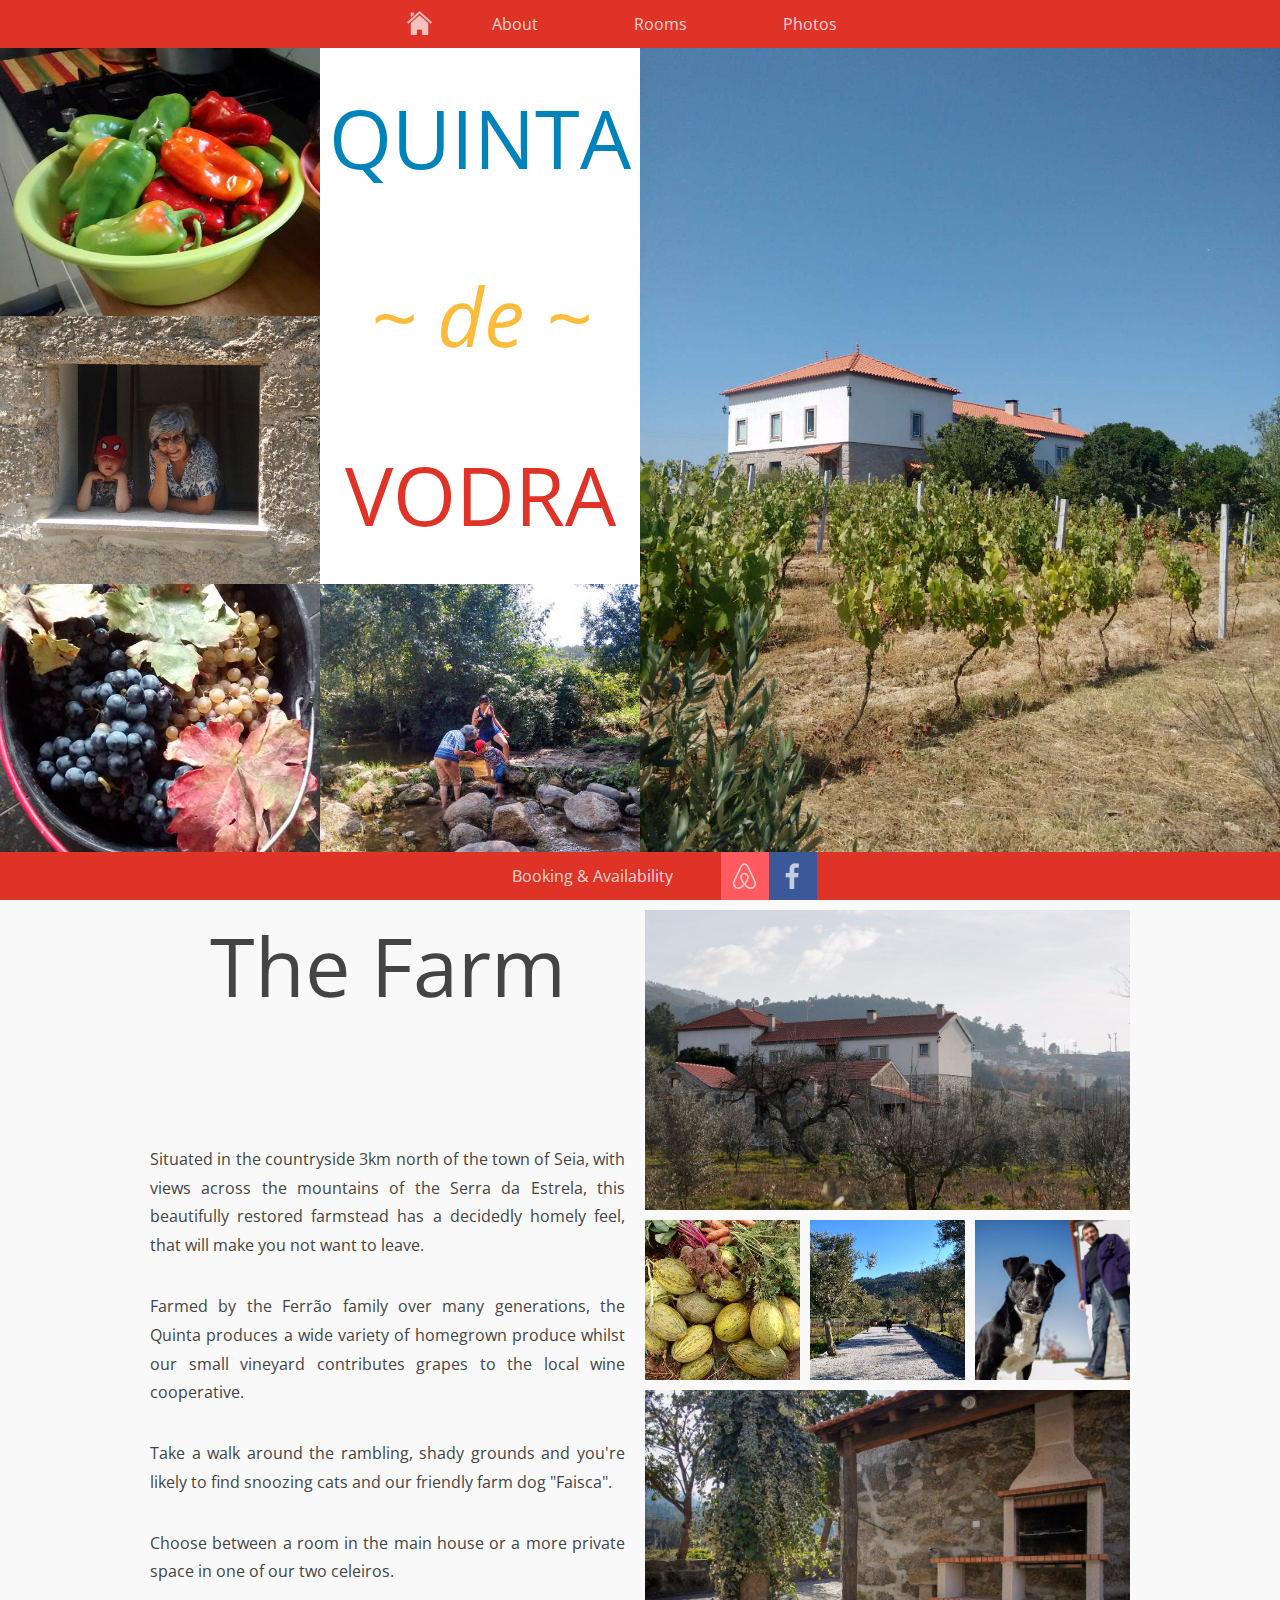
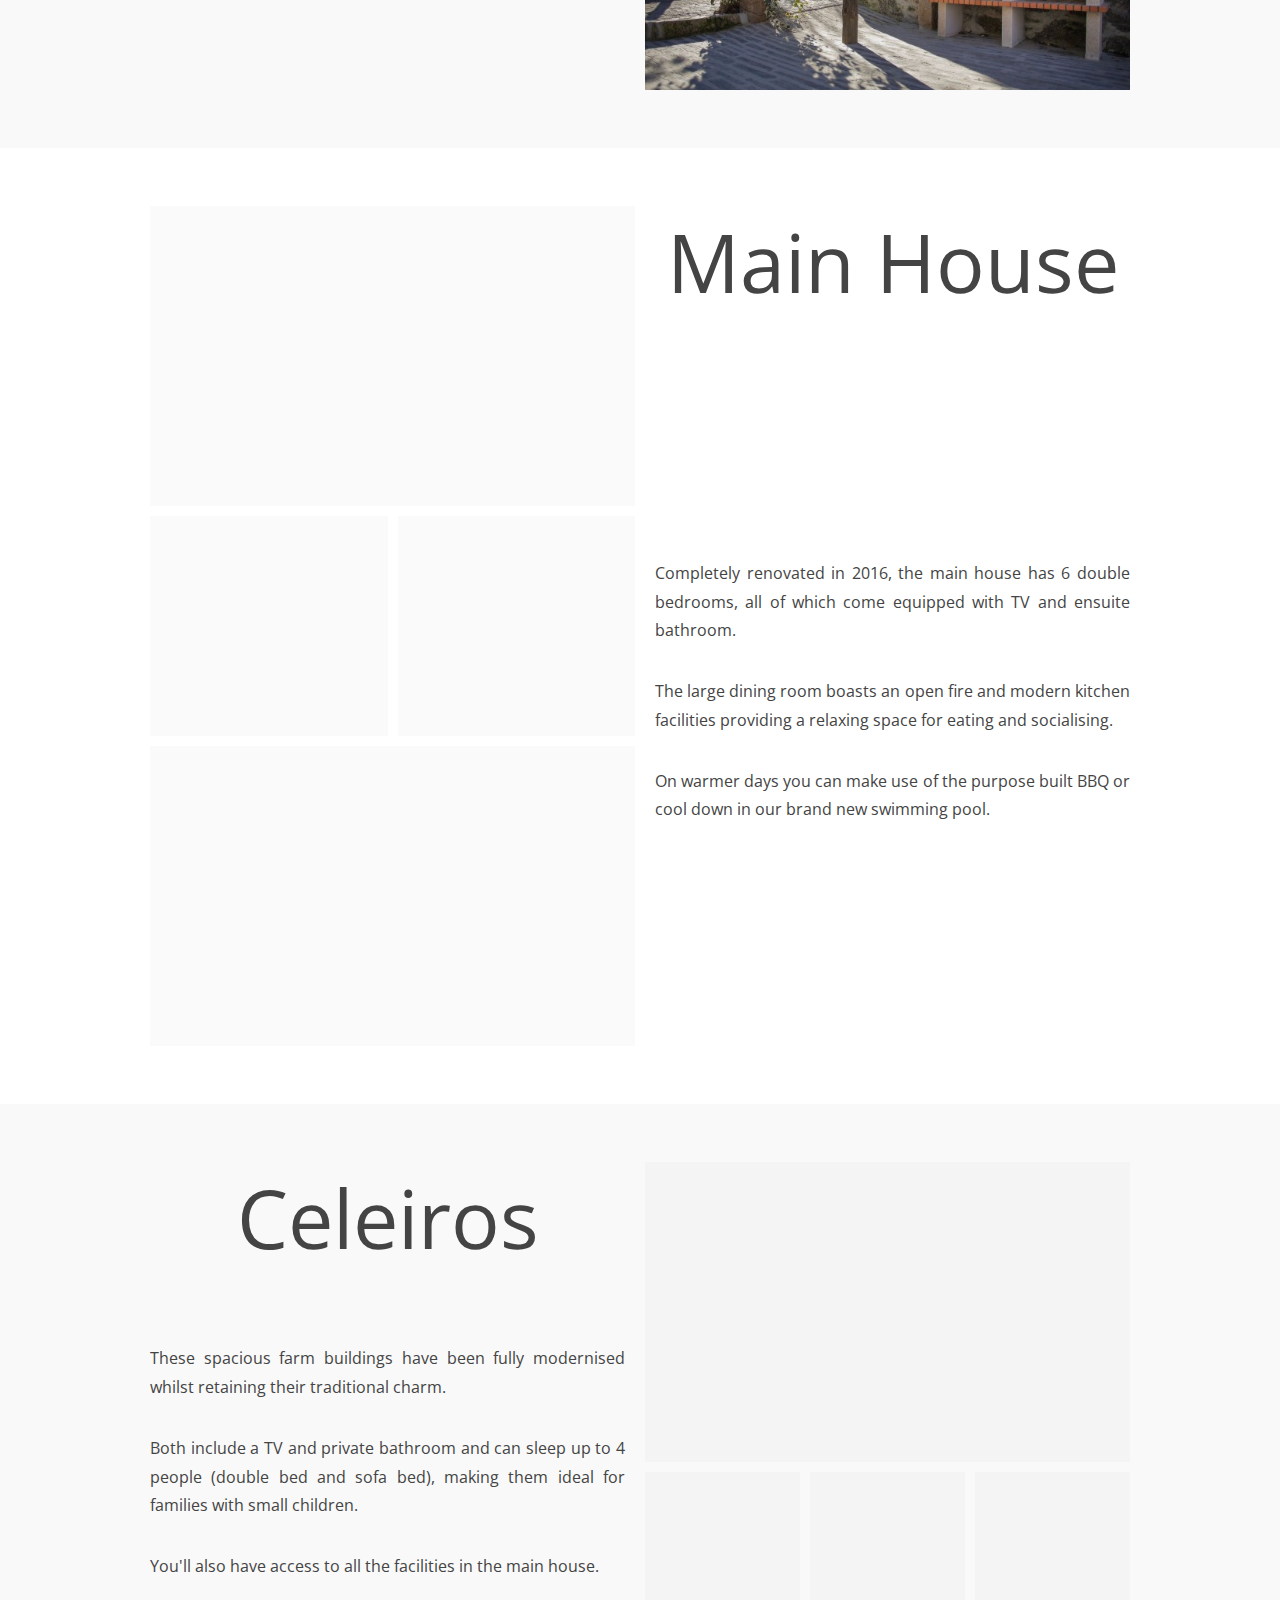
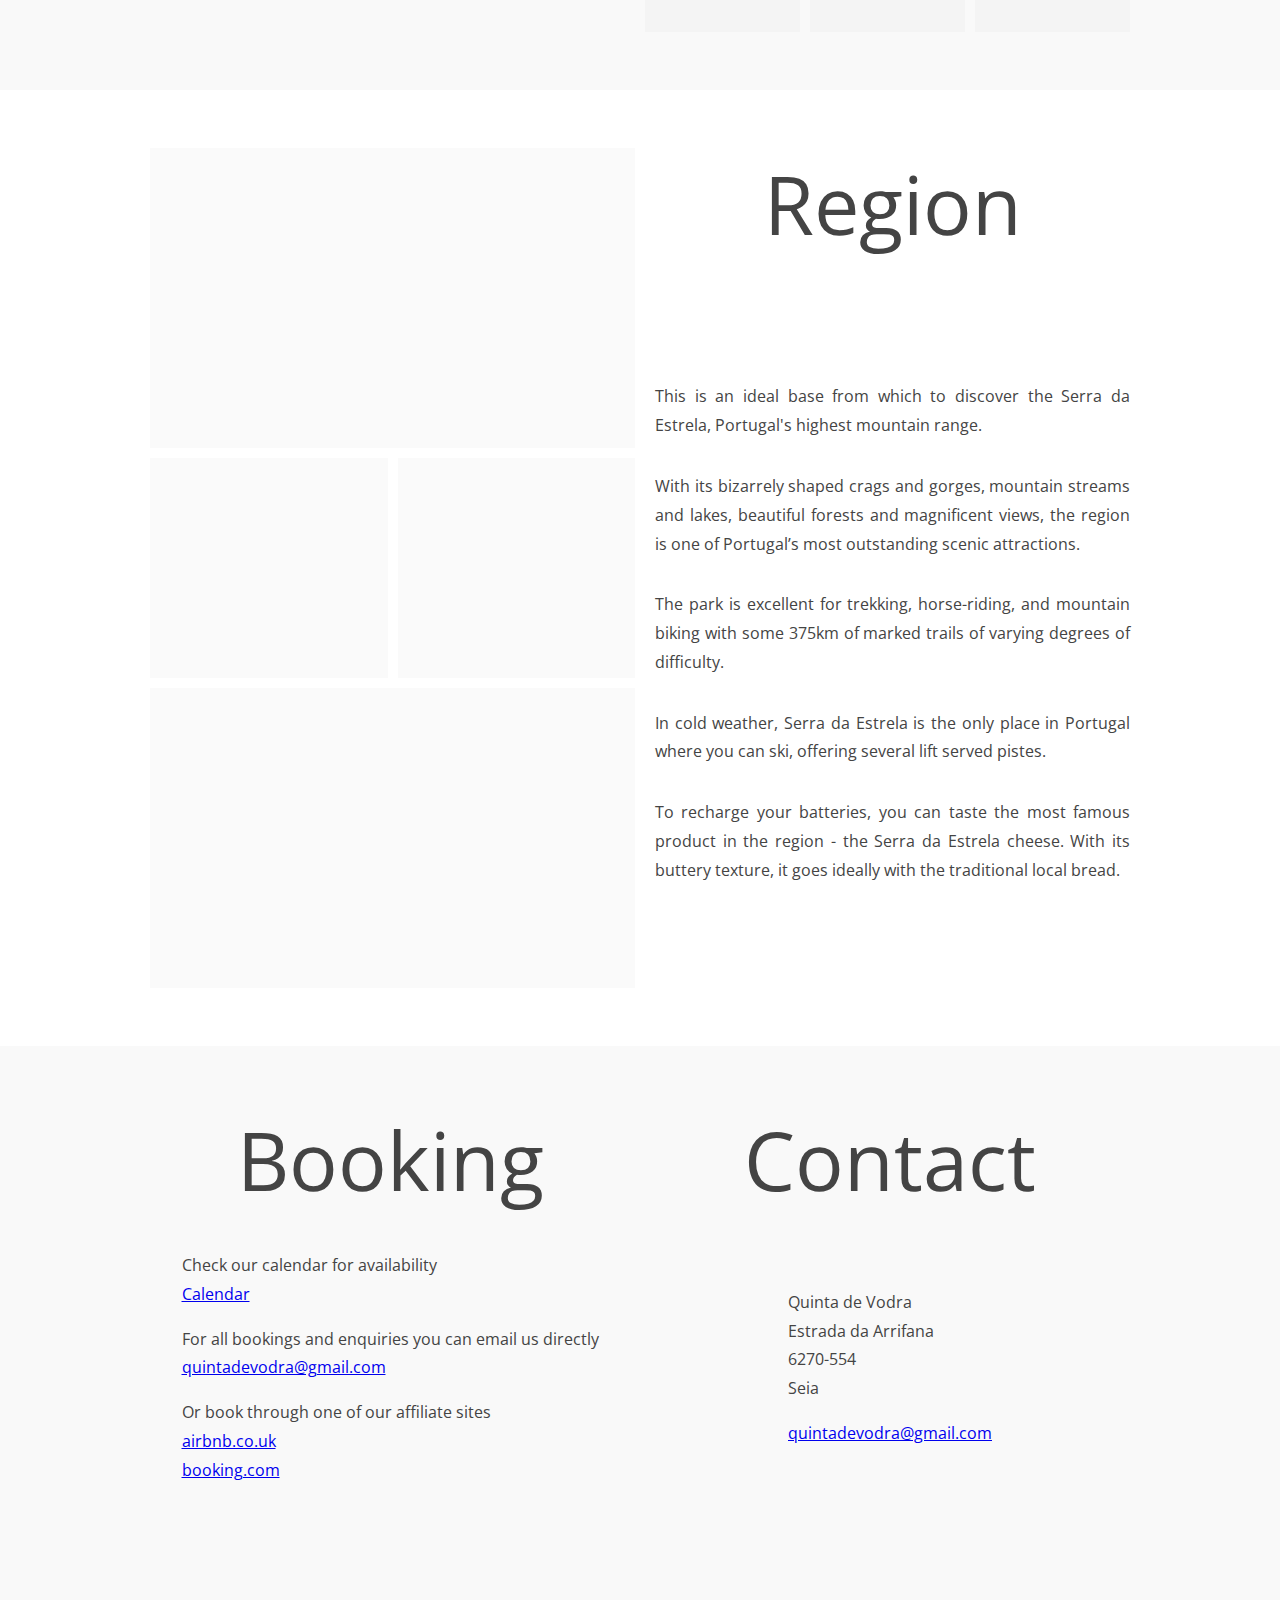
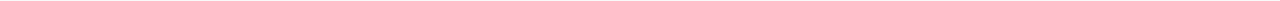
==== index.html @ dd065a8d "text" ====
<!doctype html>
<html lang="">
    <head>
        <title>Quinta de Vodra</title>
        <link rel="icon" href="./img/house-logo-multi.png">

        <meta charset="utf-8">
        <meta http-equiv="x-ua-compatible" content="ie=edge">
        <meta name="viewport" content="width=device-width, initial-scale=1">

        <meta name="description" content="Quinta de Vodra">
        <meta name="keywords" content="Quinta de Vodra">

        <!-- Facebook image when linked to site -->
        <meta property="og:image" content="./img/house2.jpg">

        <!-- Import webfonts -->
        <link href="https://fonts.googleapis.com/css?family=Open+Sans" rel="stylesheet">
        <link href="https://fonts.googleapis.com/css?family=Open+Sans+Condensed:Light" rel="stylesheet">

        <link rel="stylesheet" type="text/css" href="./css/main.css"  />
        <script src="./js/main.js"></script>
    </head>
    <body>

        <!-- Header -->
        <div class="nav header flex-box">  
            <a class="nav-icon" id="home" href="#"><img src="./img/house-logo-white.png" /></a>
            <a class="nav-link flex-box" href="#farm">About</a>
            <a class="nav-link flex-box" href="#house">Rooms</a>
            <a class="nav-link flex-box" href="javascript:void(0)" onclick="openSlideShow()">Photos</a>
        </div>

        <!-- Banner-->
        <div class="banner flex-box">
            <div class="banner1 flex-box">
                <div class="bg-img" style="background-image:url('./img/house.jpg')"></div>
            </div>
            <div class="banner2 flex-box">
                <div class="title flex-box no-select">
                    <div>QUINTA</div><div>~ de ~</div><div>VODRA</div>
                </div>
                <div class="bg-img" style="background-image:url('./img/stream.jpg')"></div>
            </div>
            <div class="flex-box banner3 flex-box">
                <div class="bg-img" style="background-image:url('./img/peppers.jpg')"></div>
                <div class="bg-img" style="background-image:url('./img/window.jpg')"></div>
                <div class="bg-img" style="background-image:url('./img/grapes.jpg')"></div>
            </div>
        </div>
        
        <!-- Footer -->
        <div class="nav footer flex-box">  
            <a class="nav-link flex-box" href="#booking">Booking & Availability</a>
            <a class="nav-icon flex-box" id="airbnb" href="https://www.airbnb.co.uk/"><img src="./img/airbnb.png" /></a>
            <a class="nav-icon flex-box" id="facebook" href="https://www.facebook.com/"><img src="./img/facebook.png" /></a>
        </div>

        <!-- Photos popup -->
        <div id="slideshow" class="modal no-select"> 
            <div>
                <div class="modal-slide modal-slide-active"><div class="modal-img flex-box"><img data-src="./img/0H4A8665.jpg" /></div><div class="modal-text">The Farm</div></div>
                <div class="modal-slide"><div class="modal-img flex-box"><img data-src="./img/produce.jpg" /></div><div class="modal-text">Homegrown produce</div></div>
                <div class="modal-slide"><div class="modal-img flex-box"><img data-src="./img/IMG_20161226_131635884_HDR.jpg" /></div><div class="modal-text">Driveway</div></div>
                <div class="modal-slide"><div class="modal-img flex-box"><img data-src="./img/0H4A9376.jpg" /></div><div class="modal-text">Faisca the farm dog</div></div>
                <div class="modal-slide"><div class="modal-img flex-box"><img data-src="./img/0H4A9318.jpg" /></div><div class="modal-text">BBQ</div></div>
                <div class="modal-slide"><div class="modal-img flex-box"><img data-src="./img/IMG_20161226_132126255_HDR.jpg" /></div><div class="modal-text">The main house</div></div>
                <div class="modal-slide"><div class="modal-img flex-box"><img data-src="./img/0H4A9509.jpg" /></div><div class="modal-text">1 of 6 bedrooms in the main house</div></div>
                <div class="modal-slide"><div class="modal-img flex-box"><img data-src="./img/0H4A9426.jpg" /></div><div class="modal-text">All bedrooms have an ensuite bathroom</div></div>
                <div class="modal-slide"><div class="modal-img flex-box"><img data-src="./img/0H4A9140.jpg" /></div><div class="modal-text">The dining room</div></div>
                <div class="modal-slide "><div class="modal-img flex-box"><img data-src="./img/IMG_20161226_131909850_HDR.jpg" /></div><div class="modal-text">Celeiro</div></div>
                <div class="modal-slide"><div class="modal-img flex-box"><img data-src="./img/0H4A9373.jpg" /></div><div class="modal-text">Celeiro bed</div></div>
                <div class="modal-slide"><div class="modal-img flex-box"><img data-src="./img/0H4A9248.jpg" /></div><div class="modal-text">Celeiro</div></div>
                <div class="modal-slide"><div class="modal-img flex-box"><img data-src="./img/0H4A9356.jpg" /></div><div class="modal-text">Celeiro bathroom</div></div>
                <div class="modal-slide"><div class="modal-img flex-box"><img data-src="./img/3948210705_cbf1640d76_b.jpg" /></div><div class="modal-text">Trekking in the Serra da Estrela</div></div>
                <div class="modal-slide"><div class="modal-img flex-box"><img data-src="./img/cheese.jpg" /></div><div class="modal-text">The famous Serra da Estrela cheese</div></div>
                <div class="modal-slide"><div class="modal-img flex-box"><img data-src="./img/ski.jpg" /></div><div class="modal-text">Skiing in the Serra da Estrela</div></div>
                <div class="modal-slide "><div class="modal-img flex-box"><img data-src="./img/mountains.jpg" /></div><div class="modal-text">Canoeing and swimming in the Serra da Estrela</div></div>
                <div class="modal-slide "><div class="modal-img flex-box"><img data-src="./img/map.jpg" /></div><div class="modal-text">Location</div></div>
            </div>
            <div class="modal-prev flex-box" onclick="prevSlide()">&#10094;</div>
            <div class="modal-next flex-box" onclick="nextSlide()">&#10095;</div>
            <div class="modal-close flex-box" onclick="closeSlideShow()">&times;</div>
        </div>

        <!-- Main content -->
        <div class="content">

            <!-- About section -->
            <div id="farm">
                <div class="section flex-box">
                    <div class="section-content flex-box">
                        <div class="section-header">The Farm</div>
                        <div class="section-info flex-box">
                            <p>Situated in the countryside 3km north of the town of Seia, with views across the mountains of the Serra da Estrela, this beautifully restored farmstead has a decidedly homely feel, that will make you not want to leave.</p>
                            <p>Farmed by the Ferrão family over many generations, the Quinta produces a wide variety of homegrown produce whilst our small vineyard contributes grapes to the local wine cooperative.</p>
                            <p>Take a walk around the rambling, shady grounds and you're likely to find snoozing cats and our friendly farm dog "Faisca".</p>
                            <p>Choose between a room in the main house or a more private space in one of our two celeiros.</p>
                        </div>
                    </div>                        
                    <div class="section-images flex-box">
                        <div class="flex-box">
                            <div class="bg-img img-l img-lazy-load" data-src="./img/0H4A8665.jpg"></div>
                        </div>
                        <div class="flex-box">
                            <div class="bg-img img-s img-lazy-load" data-src="./img/produce.jpg"></div>
                            <div class="bg-img img-s img-lazy-load" data-src="./img/IMG_20161226_131635884_HDR.jpg"></div>
                            <div class="bg-img img-s img-lazy-load" data-src="./img/0H4A9376.jpg"></div>
                        </div>
                        <div class="flex-box">
                            <div class="bg-img img-l img-lazy-load" data-src="./img/0H4A9318.jpg"></div>
                        </div>
                    </div>
                </div>
            </div>

            <!-- House section -->
            <div id="house">
                <div class="section flex-box">
                    <div class="section-content flex-box">
                        <div class="section-header">Main House</div>
                        <div class="section-info flex-box">
                            <p>Completely renovated in 2016, the main house has 6 double bedrooms, all of which come equipped with TV and ensuite bathroom.</p>
                            <p>The large dining room boasts an open fire and modern kitchen facilities providing a relaxing space for eating and socialising.</p>
                            <p>On warmer days you can make use of the purpose built BBQ or cool down in our brand new swimming pool.</p>
                        </div>   
                    </div>        
                    <div class="section-images flex-box">
                        <div class="flex-box">
                            <div class="bg-img img-l img-lazy-load" data-src="./img/IMG_20161226_132126255_HDR.jpg"></div>
                        </div>
                        <div class="flex-box">
                            <div class="bg-img img-m img-lazy-load" data-src="./img/0H4A9509.jpg"></div>
                            <div class="bg-img img-m img-lazy-load" data-src="./img/0H4A9426.jpg"></div>
                        </div>
                        <div class="flex-box">
                            <div class="bg-img img-l img-lazy-load" data-src="./img/0H4A9140.jpg"></div>
                        </div>
                    </div>                
                </div>
            </div>

            <!-- Barn 1 section -->
            <div id="celeiro">
                <div class="section flex-box">
                    <div class="section-content flex-box">
                        <div class="section-header">Celeiros</div>
                        <div class="section-info flex-box">
                            <p>These spacious farm buildings have been fully modernised whilst retaining their traditional charm.</p>
                            <p>Both include a TV and private bathroom and can sleep up to 4 people (double bed and sofa bed), making them ideal for families with small children.</p>
                            <p>You'll also have access to all the facilities in the main house.</p>
                        </div>                      
                    </div>
                    <div class="section-images flex-box">
                        <div class="flex-box">
                            <div class="bg-img img-l img-lazy-load" data-src="./img/IMG_20161226_131909850_HDR.jpg"></div>
                        </div>
                        <div class="flex-box">
                            <div class="bg-img img-s img-lazy-load" data-src="./img/0H4A9373.jpg"></div>
                            <div class="bg-img img-s img-lazy-load" data-src="./img/0H4A9248.jpg"></div>
                            <div class="bg-img img-s img-lazy-load" data-src="./img/0H4A9356.jpg"></div>
                        </div>
                    </div>
                </div>
            </div>

            <!-- Region section -->
            <div id="region">
                <div class="section flex-box">
                    <div class="section-content flex-box">
                        <div class="section-header">Region</div>
                        <div class="section-info flex-box">
                            <p>This is an ideal base from which to discover the Serra da Estrela, Portugal's highest mountain range.</p>
                            <p>With its bizarrely shaped crags and gorges, mountain streams and lakes, beautiful forests and magnificent views, the region is one of Portugal’s most outstanding scenic attractions.</p>
                            <p>The park is excellent for trekking, horse-riding, and mountain biking with some 375km of marked trails of varying degrees of difficulty.</p> 
                            <p>In cold weather, Serra da Estrela is the only place in Portugal where you can ski, offering several lift served pistes.</p>
                            <p>To recharge your batteries, you can taste the most famous product in the region - the Serra da Estrela cheese. With its buttery texture, it goes ideally with the traditional local bread.</p>
                        </div>                      
                    </div>
                    <div class="section-images flex-box">
                        <div class="flex-box">
                            <div class="bg-img img-l img-lazy-load" data-src="./img/3948210705_cbf1640d76_b.jpg"></div>
                        </div>
                        <div class="flex-box">
                            <div class="bg-img img-m img-lazy-load" data-src="./img/cheese.jpg"></div>
                            <div class="bg-img img-m img-lazy-load" data-src="./img/ski.jpg"></div>
                        </div>
                        <div class="flex-box">
                            <div class="bg-img img-l img-lazy-load" data-src="./img/mountains.jpg"></div>
                        </div>
                    </div>
                </div>
            </div>  

            <!-- Booking section -->
            <div id="booking">
                <div class="section section-footer flex-box">
                    <div class="section-footer-content flex-box">
                        <div class="section-content flex-box">
                            <div class="section-header">Booking</div>
                            <div class="section-info flex-box">
                                <div>
                                    <p>
                                        Check our calendar for availability
                                        <br/><a href="./calendar.html">Calendar</a>
                                    </p>
                                    <p>
                                        For all bookings and enquiries you can email us directly
                                        <br/><a href="mailto:quintadevodra@gmail.com?subject=Quinta de Vodra Enquiry">quintadevodra@gmail.com</a>
                                    </p>
                                    <p>
                                        Or book through one of our affiliate sites
                                        <br/><a href="https://www.airbnb.co.uk/">airbnb.co.uk</a>
                                        <br/><a href="https://www.booking.com/">booking.com</a>
                                    </p>
                                </div>
                            </div>                      
                        </div>
                        <div class="section-content flex-box">
                            <div class="section-header">Contact</div>
                            <div class="section-info flex-box">
                                <div>
                                    <p>Quinta de Vodra <br/> Estrada da Arrifana <br/>6270-554 <br/>Seia</p>
                                    <p><a href="mailto:quintadevodra@gmail.com">quintadevodra@gmail.com</a></p>
                                </div>
                            </div>                      
                        </div>                  
                    </div>
                    <div class="map">
                        <img class="img-lazy-load" data-src="./img/map.jpg" />
                    </div>
                </div>
            </div>  

        </div>   

    </body>
</html>
---- css/main.css ----
html 
{
    box-sizing: border-box;
}

*, *:before, *:after 
{
    box-sizing: inherit;
}

body
{
    font-family: 'Open Sans', sans-serif;
    font-size:1rem;
    color:#444;
    margin: 0 auto;
}
.hide-scrollbars 
{
    overflow:hidden;
}

/* Flexbox defaults */
.flex-box
{
    display: -webkit-box;
    display: -moz-box;
    display: -ms-flexbox;
    display: -webkit-flex;
    display: flex;
    -webkit-flex-flow: row nowrap;
    flex-flow: row nowrap;
}

/* Prevent tap highlight and text selection */
.no-select 
{
    -webkit-tap-highlight-color: rgba(0,0,0,0);
    -webkit-touch-callout: none;
    -webkit-user-select: none;
    -moz-user-select: none; 
    -ms-user-select: none; 
    user-select: none;
}

/* Centered background images */
.bg-img
{
    background-size: cover;
    background-repeat: no-repeat;
    background-position: 50% 50%;
}

/* images */
.img-lazy-load
{
    background-color:  #ccc;
    opacity:0.1;
    transition: opacity 0.3s;
}
.img-lazy-load-complete
{
    cursor:pointer;
    opacity:1;
}
.img-l
{
    height:300px;
}
.img-m
{
    height:220px;
}
.img-s
{
    height:160px;
}

/* Navbars */
.nav 
{
    height: 3rem;
    background-color: #e03328;
    position: fixed;
    right: 0;
    left: 0;
    z-index: 1000;
    white-space: nowrap;
    justify-content: center;
}
.nav-link, .nav-icon
{
    justify-content: center;
    align-items:center;
}
.nav-link
{
    text-decoration: none;
    color: rgba(255, 255, 255, 0.8);
    flex: 1;
}
.nav-link:hover
{
    color: rgba(255, 255, 255, 1);
    background: rgba(255, 255, 255, 0.1);
}
.nav-icon
{
    flex:0 0 3rem;
    padding:0.7rem;
}
.nav-icon img
{
    opacity: 0.7;
    flex: 0 0 auto;
    max-width: 100%;
    max-height: 100%;
}
.nav-icon:hover img 
{
    opacity: 1
}
.header
{
    top: 0;
}
.footer 
{
    bottom: 0;
}

/* Icon Links */
#facebook
{
    background:#3b5998;
}
#airbnb
{
    background:#ff5a5f;
}

/* Banner */
.banner
{
    margin-top:3rem;
    -webkit-flex-flow: column nowrap;
    flex-flow: column nowrap;
    height:calc(100vh - 6rem);
}
.banner1
{
    flex:2;
}
.banner1 > div, .banner2, .banner2  > div:nth-child(1), .banner3, .banner3 > div
{
    flex:1;
}

/* Banner Title */
.title
{
    font-family: 'Open Sans Condensed', sans-serif;
    justify-content:space-around;
    align-items:center;
}
.title > div
{
    font-size:11vw;
}
.title > div:nth-child(1) 
{
    color:#0083bb;
}
.title > div:nth-child(2) 
{
    font-style: italic;
    color:#fcbc3b;
}
.title > div:nth-child(3) 
{
    color: #e03328;
}

/* Sections */
.content > div:nth-child(odd)
{
    background-color: #f9f9f9;
}
.section
{
    -webkit-flex-flow: column nowrap;
    flex-flow: column nowrap;
    margin: 0 auto;
    max-width:1000px;
    padding: 3rem 0; 
}
.section-content
{
    -webkit-flex-flow: column nowrap;
    flex-flow: column nowrap;
}
.section-header
{
    font-family: 'Open Sans Condensed', sans-serif;
    font-size:12vw;
    margin:10px;
    text-align:center;
}
.section-images 
{
    margin:5px;
    -webkit-flex-flow: column nowrap;
    flex-flow: column nowrap;
}
.section-images .bg-img 
{
    flex:1;
    margin:5px;
}
.section-info
{   
    -webkit-flex-flow: column nowrap;
    flex-flow: column nowrap;
    justify-content:center;
    margin:10px;
    text-align: justify;
    line-height:1.8rem;
}
.section-footer-content
{
    -webkit-flex-flow: row wrap;
    flex-flow: row wrap;
    justify-content: space-around;
}
.section-footer-content .section-info
{
    align-items:center;
}

/* map */
.map
{
    padding:10px;
}
.map img
{
    height: auto;
    width: 100%;
}

/* Slideshow modal */
.modal 
{
    visibility: hidden;
    opacity: 0;
    pointer-events:none;
    z-index: 2000;
    position: fixed;
    top: 0; 
    left: 0; 
    right: 0; 
    bottom: 0; 
    background: rgba(0, 0, 0, 0.9);
    transition: opacity 0.3s;
}
.modal-active
{
    visibility: visible;
    opacity: 1;
    pointer-events: auto;
}
.modal-slide 
{
    visibility: hidden;
}
.modal-slide-active
{
    visibility: visible;
}
.modal-img 
{
    position: absolute;
    top: 0;
    left: 0; 
    right: 0; 
    bottom: 0; 
    align-items:center;
    justify-content: center;
}
.modal-img img 
{
    max-height: 100%;
    max-width: 100%;
    object-fit: contain;
}
.modal-text 
{
    position: absolute;
    bottom: 0;
    width:100%;
    text-align: center;
    color:#fff;
    text-shadow: -1px 0 #000, 0 1px #000, 1px 0 #000, 0 -1px #000;
    padding:1rem;
}
.modal-close, .modal-prev, .modal-next 
{
    position: absolute;
    top: 0;
    align-items:center;
    justify-content: center;
    color:#fff;
    text-shadow: -1px 0 #000, 0 1px #000, 1px 0 #000, 0 -1px #000;
    opacity:0.5;
    cursor: pointer;
    width: 5rem;
}
.modal-close:hover, .modal-prev:hover, .modal-next:hover 
{
    opacity:1;
}
.modal-prev, .modal-next
{
    font-size:3rem;
    bottom:0;
} 
.modal-prev
{
    left: 0;
} 
.modal-next 
{
    right: 0;
}
.modal-close 
{
    font-size:4rem;
    right: 0;
}

/* Responsive Design - Default css styles are portrait first */

/* Landscape */
@media (orientation:landscape)
{
    /* Navbar */
    .nav-link
    {
        flex: 0 0 auto;
        padding: 0 3rem;
    }

    /* Banner */
    .banner
    {
        -webkit-flex-flow: row-reverse nowrap;
        flex-flow: row-reverse nowrap;
    }
    .banner1, .banner2, .banner3
    {
        -webkit-flex-flow: column nowrap;
        flex-flow: column nowrap;
    }
    .banner2  > div:nth-child(1) 
    {
        flex:2;
    }
    .banner2  > div:nth-child(2) 
    {
        flex:1;
    }

    /* Banner Title */
    .title
    {
        -webkit-flex-flow: column nowrap;
        flex-flow: column nowrap;
    }
    .title > div 
    {
        font-size:9vh;
    }

    /* Section */
    .content > div:nth-child(even) .section-content
    {
        order: 2;
    }
    .section
    {
        -webkit-flex-flow: row nowrap;
        flex-flow: row nowrap;
    }
    .section-header
    {
        font-size:9vh;
    }
    .section-info
    {
        flex: 1 1 auto; /* Fixes text overflow bug in IE11 */ 
    }
    .section-content, .section-images
    {
        flex:1;
    }
    .section-footer
    {
        -webkit-flex-flow: column nowrap;
        flex-flow: column nowrap;
    }
}

/* Cope with very small screens */

/* Landscape and height < 320px */
@media (orientation:landscape) and (max-height: 319px)
{
    /* Banner */
    .banner
    {
        -webkit-flex-flow: row nowrap;
        flex-flow: row nowrap;
    }

    /* Banner Title */
    .title > div 
    {
        font-size:calc((100vh - 4rem) / 5);
    }
}
/* Portrait and width < 320px */
@media (orientation:portrait) and (max-width: 319px)
{
    /* Banner */
    .banner
    {
        -webkit-flex-flow: column nowrap;
        flex-flow: column nowrap;
    }

    /* Banner Title */
    .title
    {
        -webkit-flex-flow: column nowrap;
        flex-flow: column nowrap;
    }

    /* Banner Title */
    .title > div 
    {
        font-size:calc(((100vh - 4rem) / 2) / 5);
    }
}
/* Landscape and height < 320px or Portrait and width < 320px */
@media (orientation:landscape) and (max-height: 319px), (orientation:portrait) and (max-width: 319px)
{
    /* Banner */
    .banner1, .banner2
    {
        flex:1;
    }
    .banner2  > div:nth-child(2) 
    {
        flex:0;
    }
    .banner3
    {
        flex:0;
    }
}

/* Widths used in chrome dev tools */
@media all and (max-width: 320px) /* Mobile S - 320px */
{

}
@media all and (min-width: 321px) /* Mobile M - 375px */
{

}
@media all and (min-width: 376px) /* Mobile L - 425px */
{

}
@media all and (min-width: 426px) /* Tablet - 768px */
{

}
@media all and (min-width: 769px) /* Laptop - 1024px */
{

}
@media all and (min-width: 1025px) /* Laptop L - 1440px  */
{

}
@media all and (min-width: 1441px) /* 4k */
{

}
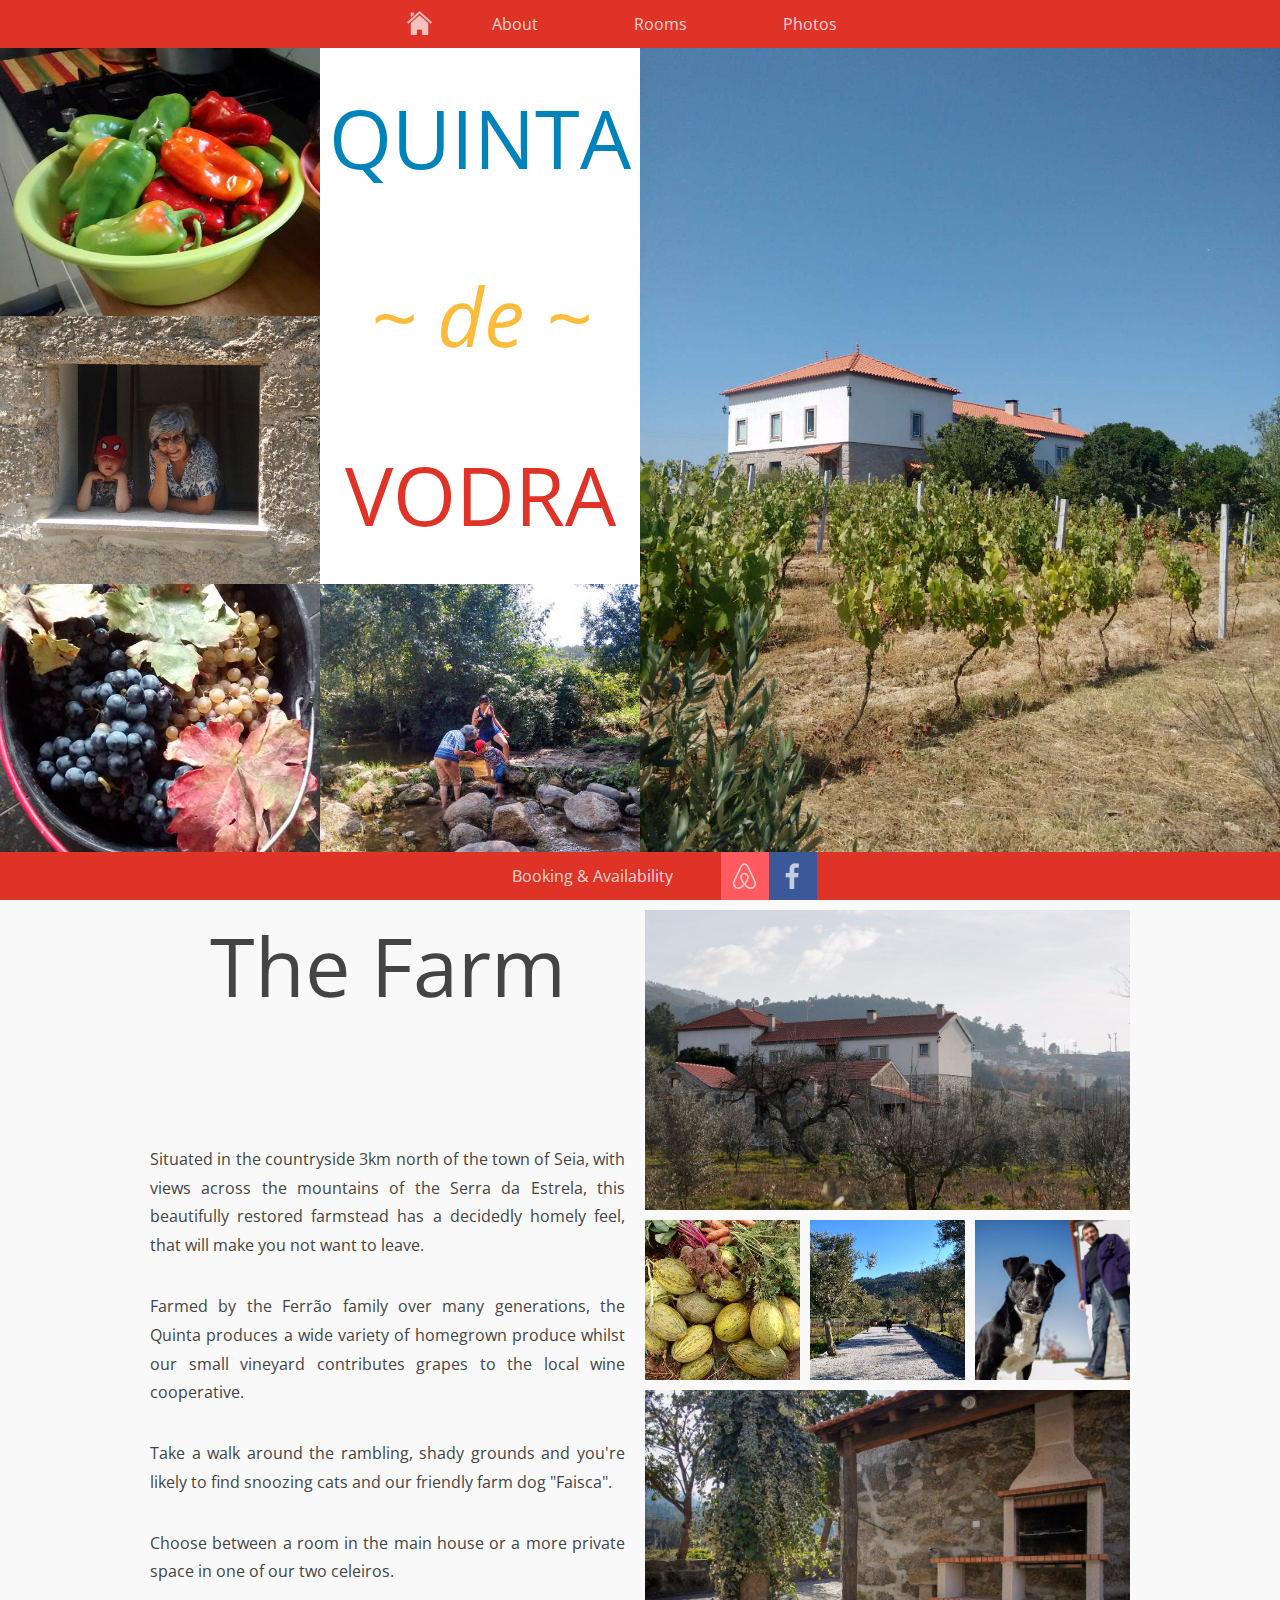
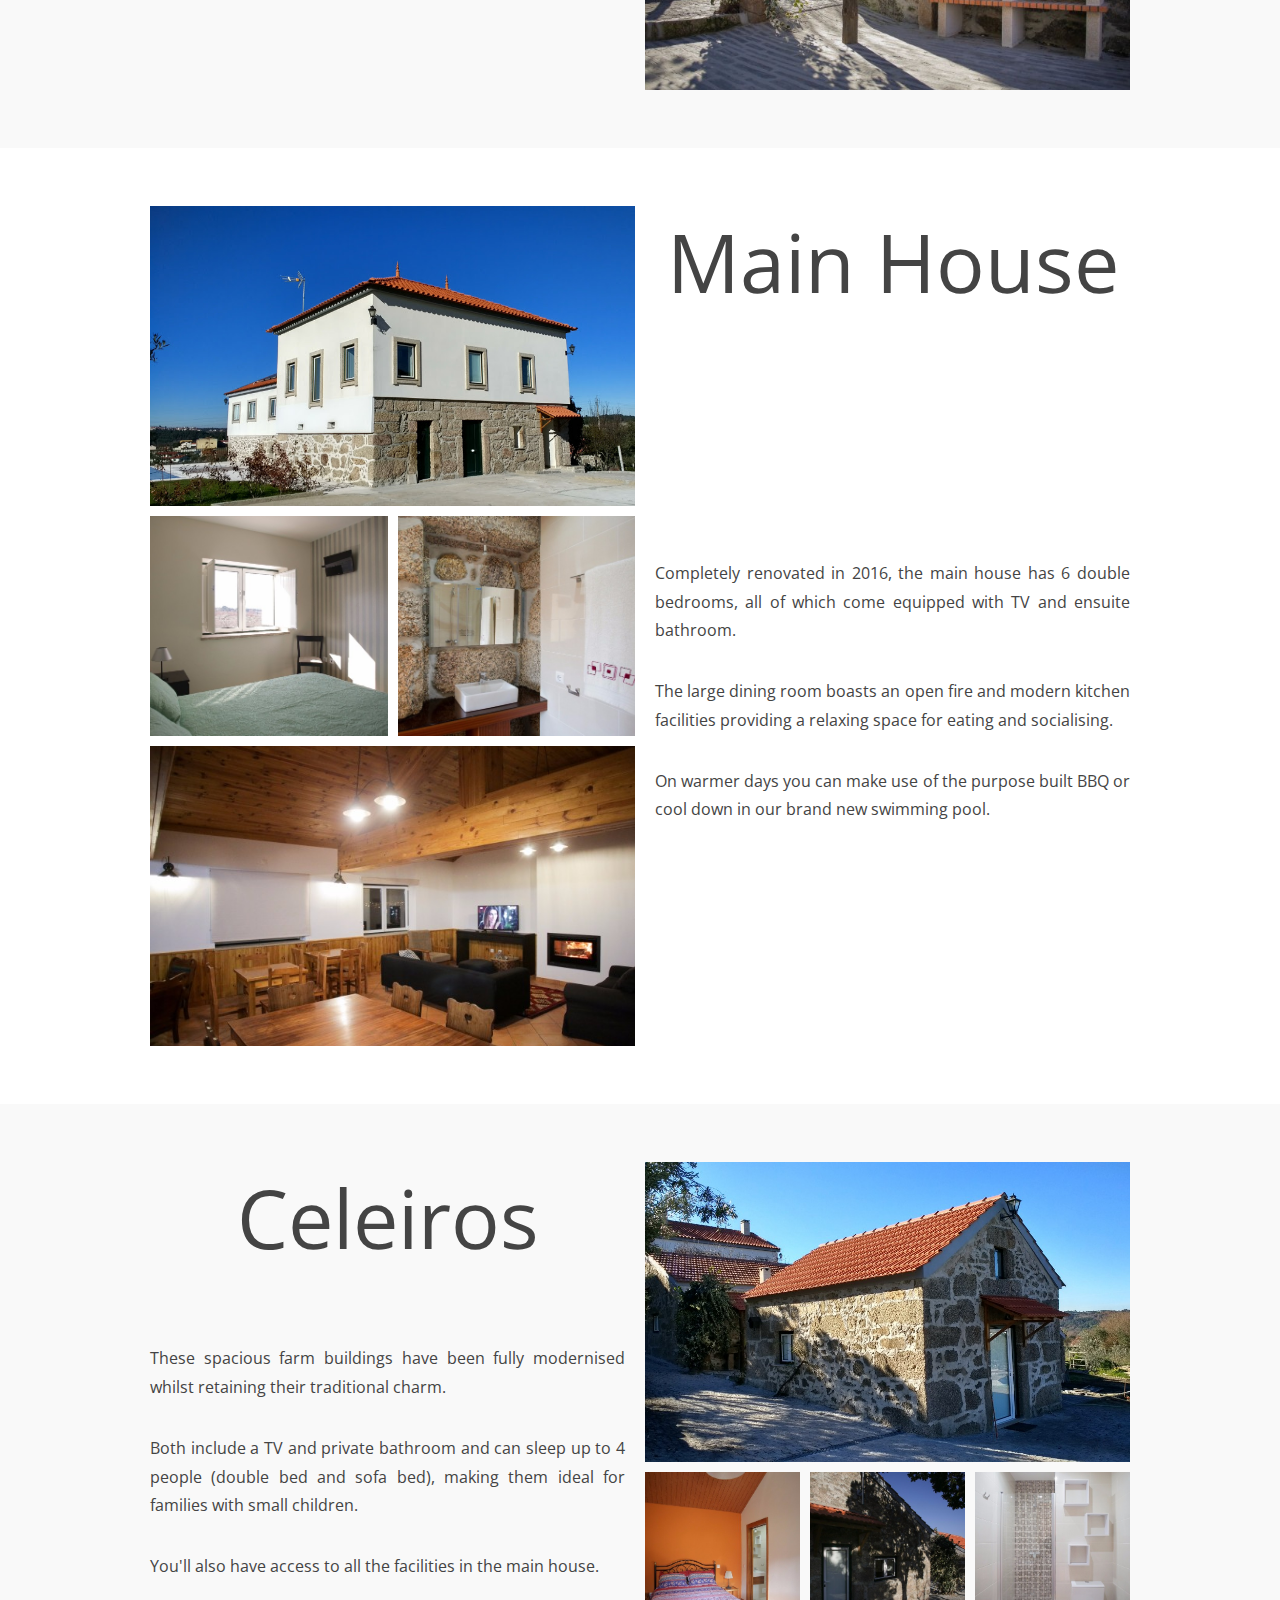
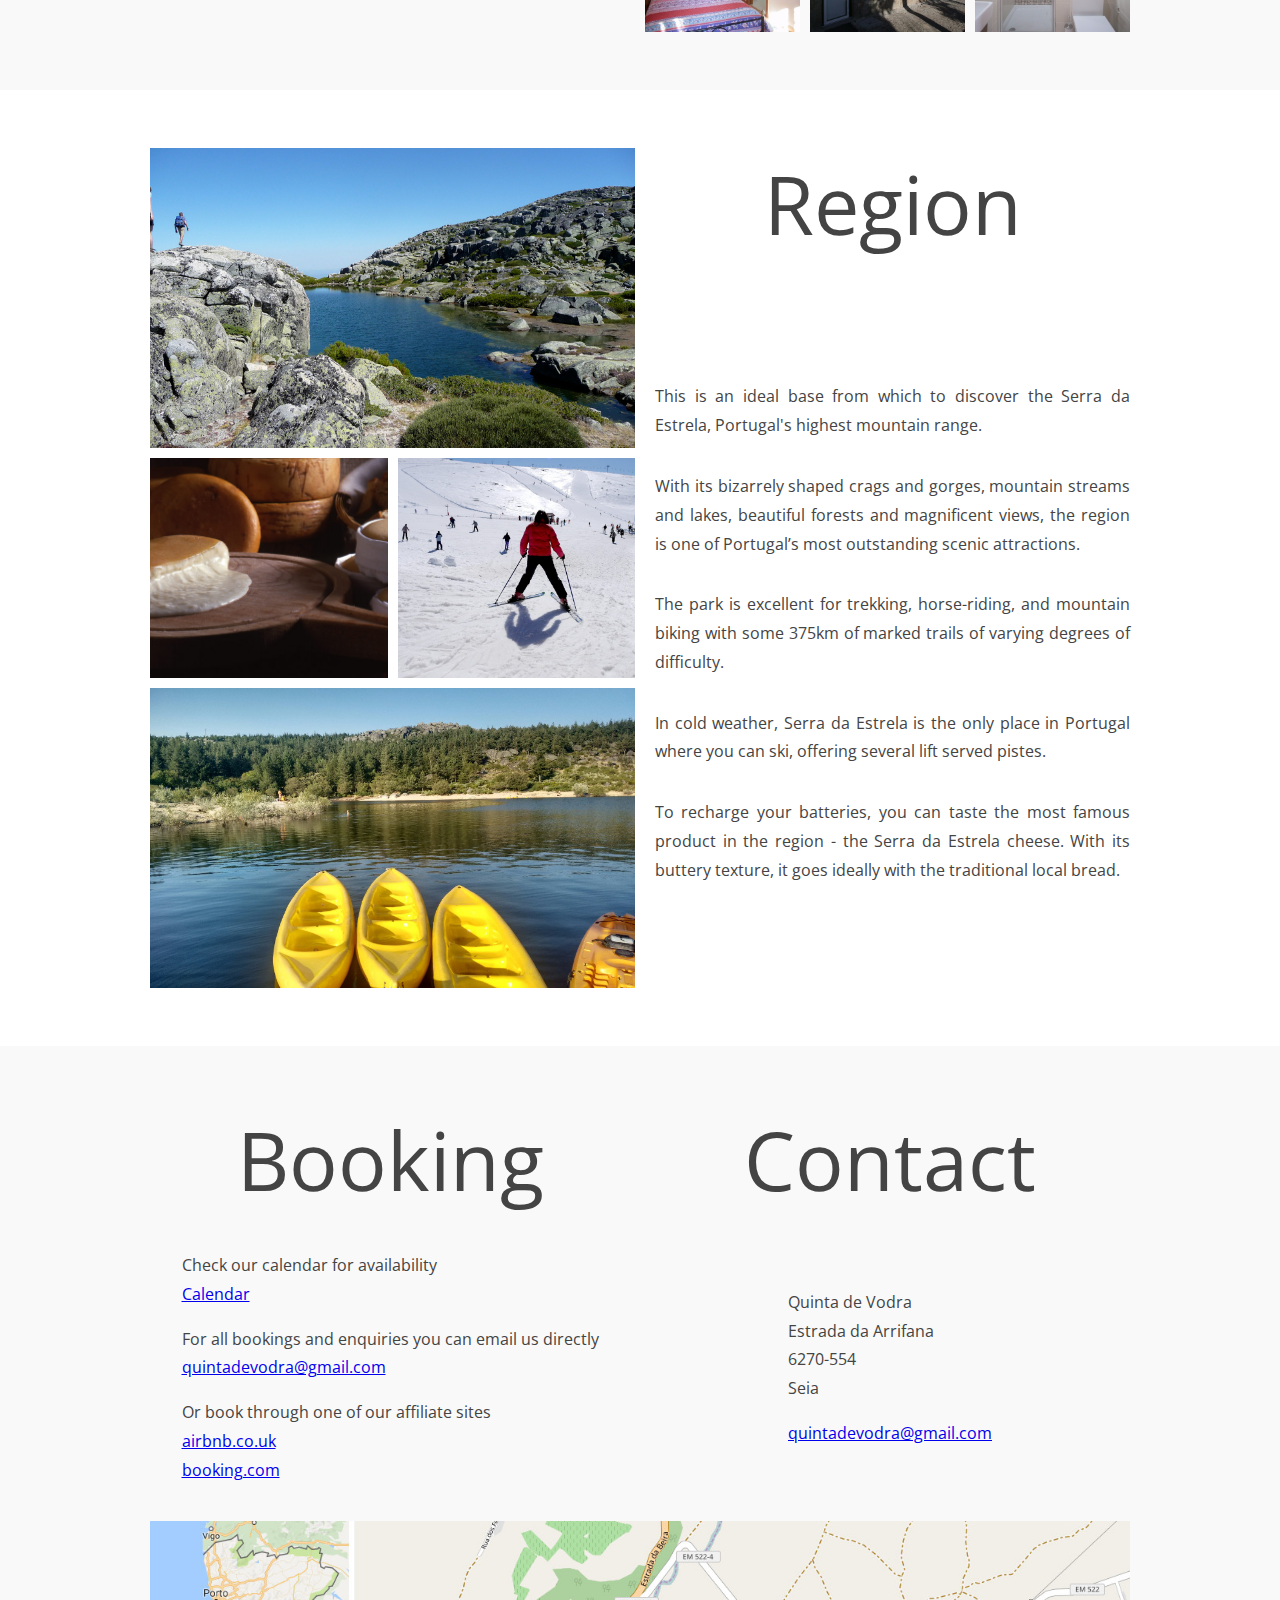
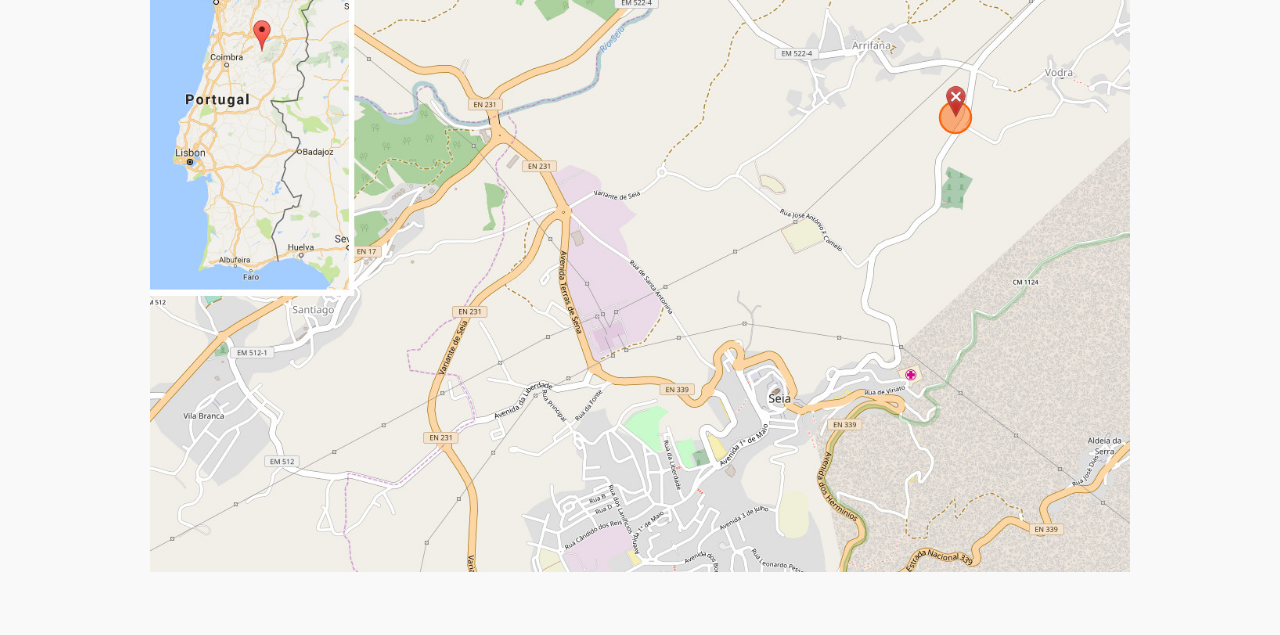
==== commit b1593e8e: "Removed lazy load" ====
--- a/index.html
+++ b/index.html
@@ -7,18 +7,15 @@
         <meta charset="utf-8">
         <meta http-equiv="x-ua-compatible" content="ie=edge">
         <meta name="viewport" content="width=device-width, initial-scale=1">
-
         <meta name="description" content="Quinta de Vodra">
         <meta name="keywords" content="Quinta de Vodra">
-
-        <!-- Facebook image when linked to site -->
-        <meta property="og:image" content="./img/house2.jpg">
 
         <!-- Import webfonts -->
         <link href="https://fonts.googleapis.com/css?family=Open+Sans" rel="stylesheet">
         <link href="https://fonts.googleapis.com/css?family=Open+Sans+Condensed:Light" rel="stylesheet">
 
         <link rel="stylesheet" type="text/css" href="./css/main.css"  />
+        <script src="./js/modernizr-flexbox.js"></script>
         <script src="./js/main.js"></script>
     </head>
     <body>
@@ -59,24 +56,24 @@
         <!-- Photos popup -->
         <div id="slideshow" class="modal no-select"> 
             <div>
-                <div class="modal-slide modal-slide-active"><div class="modal-img flex-box"><img data-src="./img/0H4A8665.jpg" /></div><div class="modal-text">The Farm</div></div>
-                <div class="modal-slide"><div class="modal-img flex-box"><img data-src="./img/produce.jpg" /></div><div class="modal-text">Homegrown produce</div></div>
-                <div class="modal-slide"><div class="modal-img flex-box"><img data-src="./img/IMG_20161226_131635884_HDR.jpg" /></div><div class="modal-text">Driveway</div></div>
-                <div class="modal-slide"><div class="modal-img flex-box"><img data-src="./img/0H4A9376.jpg" /></div><div class="modal-text">Faisca the farm dog</div></div>
-                <div class="modal-slide"><div class="modal-img flex-box"><img data-src="./img/0H4A9318.jpg" /></div><div class="modal-text">BBQ</div></div>
-                <div class="modal-slide"><div class="modal-img flex-box"><img data-src="./img/IMG_20161226_132126255_HDR.jpg" /></div><div class="modal-text">The main house</div></div>
-                <div class="modal-slide"><div class="modal-img flex-box"><img data-src="./img/0H4A9509.jpg" /></div><div class="modal-text">1 of 6 bedrooms in the main house</div></div>
-                <div class="modal-slide"><div class="modal-img flex-box"><img data-src="./img/0H4A9426.jpg" /></div><div class="modal-text">All bedrooms have an ensuite bathroom</div></div>
-                <div class="modal-slide"><div class="modal-img flex-box"><img data-src="./img/0H4A9140.jpg" /></div><div class="modal-text">The dining room</div></div>
-                <div class="modal-slide "><div class="modal-img flex-box"><img data-src="./img/IMG_20161226_131909850_HDR.jpg" /></div><div class="modal-text">Celeiro</div></div>
-                <div class="modal-slide"><div class="modal-img flex-box"><img data-src="./img/0H4A9373.jpg" /></div><div class="modal-text">Celeiro bed</div></div>
-                <div class="modal-slide"><div class="modal-img flex-box"><img data-src="./img/0H4A9248.jpg" /></div><div class="modal-text">Celeiro</div></div>
-                <div class="modal-slide"><div class="modal-img flex-box"><img data-src="./img/0H4A9356.jpg" /></div><div class="modal-text">Celeiro bathroom</div></div>
-                <div class="modal-slide"><div class="modal-img flex-box"><img data-src="./img/3948210705_cbf1640d76_b.jpg" /></div><div class="modal-text">Trekking in the Serra da Estrela</div></div>
-                <div class="modal-slide"><div class="modal-img flex-box"><img data-src="./img/cheese.jpg" /></div><div class="modal-text">The famous Serra da Estrela cheese</div></div>
-                <div class="modal-slide"><div class="modal-img flex-box"><img data-src="./img/ski.jpg" /></div><div class="modal-text">Skiing in the Serra da Estrela</div></div>
-                <div class="modal-slide "><div class="modal-img flex-box"><img data-src="./img/mountains.jpg" /></div><div class="modal-text">Canoeing and swimming in the Serra da Estrela</div></div>
-                <div class="modal-slide "><div class="modal-img flex-box"><img data-src="./img/map.jpg" /></div><div class="modal-text">Location</div></div>
+                <div class="modal-slide modal-slide-active"><div class="modal-img flex-box"><img src="./img/0H4A8665.jpg" /></div><div class="modal-text">The Farm</div></div>
+                <div class="modal-slide"><div class="modal-img flex-box"><img src="./img/produce.jpg" /></div><div class="modal-text">Homegrown produce</div></div>
+                <div class="modal-slide"><div class="modal-img flex-box"><img src="./img/IMG_20161226_131635884_HDR.jpg" /></div><div class="modal-text">Driveway</div></div>
+                <div class="modal-slide"><div class="modal-img flex-box"><img src="./img/0H4A9376.jpg" /></div><div class="modal-text">Faisca the farm dog</div></div>
+                <div class="modal-slide"><div class="modal-img flex-box"><img src="./img/0H4A9318.jpg" /></div><div class="modal-text">BBQ</div></div>
+                <div class="modal-slide"><div class="modal-img flex-box"><img src="./img/IMG_20161226_132126255_HDR.jpg" /></div><div class="modal-text">The main house</div></div>
+                <div class="modal-slide"><div class="modal-img flex-box"><img src="./img/0H4A9509.jpg" /></div><div class="modal-text">1 of 6 bedrooms in the main house</div></div>
+                <div class="modal-slide"><div class="modal-img flex-box"><img src="./img/0H4A9426.jpg" /></div><div class="modal-text">All bedrooms have an ensuite bathroom</div></div>
+                <div class="modal-slide"><div class="modal-img flex-box"><img src="./img/0H4A9140.jpg" /></div><div class="modal-text">The dining room</div></div>
+                <div class="modal-slide "><div class="modal-img flex-box"><img src="./img/IMG_20161226_131909850_HDR.jpg" /></div><div class="modal-text">Celeiro</div></div>
+                <div class="modal-slide"><div class="modal-img flex-box"><img src="./img/0H4A9373.jpg" /></div><div class="modal-text">Celeiro bed</div></div>
+                <div class="modal-slide"><div class="modal-img flex-box"><img src="./img/0H4A9248.jpg" /></div><div class="modal-text">Celeiro</div></div>
+                <div class="modal-slide"><div class="modal-img flex-box"><img src="./img/0H4A9356.jpg" /></div><div class="modal-text">Celeiro bathroom</div></div>
+                <div class="modal-slide"><div class="modal-img flex-box"><img src="./img/3948210705_cbf1640d76_b.jpg" /></div><div class="modal-text">Trekking in the Serra da Estrela</div></div>
+                <div class="modal-slide"><div class="modal-img flex-box"><img src="./img/cheese.jpg" /></div><div class="modal-text">The famous Serra da Estrela cheese</div></div>
+                <div class="modal-slide"><div class="modal-img flex-box"><img src="./img/ski.jpg" /></div><div class="modal-text">Skiing in the Serra da Estrela</div></div>
+                <div class="modal-slide "><div class="modal-img flex-box"><img src="./img/mountains.jpg" /></div><div class="modal-text">Canoeing and swimming in the Serra da Estrela</div></div>
+                <div class="modal-slide "><div class="modal-img flex-box"><img src="./img/map.jpg" /></div><div class="modal-text">Location</div></div>
             </div>
             <div class="modal-prev flex-box" onclick="prevSlide()">&#10094;</div>
             <div class="modal-next flex-box" onclick="nextSlide()">&#10095;</div>
@@ -100,15 +97,15 @@
                     </div>                        
                     <div class="section-images flex-box">
                         <div class="flex-box">
-                            <div class="bg-img img-l img-lazy-load" data-src="./img/0H4A8665.jpg"></div>
-                        </div>
-                        <div class="flex-box">
-                            <div class="bg-img img-s img-lazy-load" data-src="./img/produce.jpg"></div>
-                            <div class="bg-img img-s img-lazy-load" data-src="./img/IMG_20161226_131635884_HDR.jpg"></div>
-                            <div class="bg-img img-s img-lazy-load" data-src="./img/0H4A9376.jpg"></div>
-                        </div>
-                        <div class="flex-box">
-                            <div class="bg-img img-l img-lazy-load" data-src="./img/0H4A9318.jpg"></div>
+                            <div class="bg-img img-l" style="background-image:url('./img/0H4A8665.jpg')"></div>
+                        </div>
+                        <div class="flex-box">
+                            <div class="bg-img img-s" style="background-image:url('./img/produce.jpg')"></div>
+                            <div class="bg-img img-s" style="background-image:url('./img/IMG_20161226_131635884_HDR.jpg')"></div>
+                            <div class="bg-img img-s" style="background-image:url('./img/0H4A9376.jpg')"></div>
+                        </div>
+                        <div class="flex-box">
+                            <div class="bg-img img-l" style="background-image:url('./img/0H4A9318.jpg')"></div>
                         </div>
                     </div>
                 </div>
@@ -127,20 +124,20 @@
                     </div>        
                     <div class="section-images flex-box">
                         <div class="flex-box">
-                            <div class="bg-img img-l img-lazy-load" data-src="./img/IMG_20161226_132126255_HDR.jpg"></div>
-                        </div>
-                        <div class="flex-box">
-                            <div class="bg-img img-m img-lazy-load" data-src="./img/0H4A9509.jpg"></div>
-                            <div class="bg-img img-m img-lazy-load" data-src="./img/0H4A9426.jpg"></div>
-                        </div>
-                        <div class="flex-box">
-                            <div class="bg-img img-l img-lazy-load" data-src="./img/0H4A9140.jpg"></div>
+                            <div class="bg-img img-l" style="background-image:url('./img/IMG_20161226_132126255_HDR.jpg')"></div>
+                        </div>
+                        <div class="flex-box">
+                            <div class="bg-img img-m" style="background-image:url('./img/0H4A9509.jpg')"></div>
+                            <div class="bg-img img-m" style="background-image:url('./img/0H4A9426.jpg')"></div>
+                        </div>
+                        <div class="flex-box">
+                            <div class="bg-img img-l" style="background-image:url('./img/0H4A9140.jpg')"></div>
                         </div>
                     </div>                
                 </div>
             </div>
 
-            <!-- Barn 1 section -->
+            <!-- Celeiro section -->
             <div id="celeiro">
                 <div class="section flex-box">
                     <div class="section-content flex-box">
@@ -153,12 +150,12 @@
                     </div>
                     <div class="section-images flex-box">
                         <div class="flex-box">
-                            <div class="bg-img img-l img-lazy-load" data-src="./img/IMG_20161226_131909850_HDR.jpg"></div>
-                        </div>
-                        <div class="flex-box">
-                            <div class="bg-img img-s img-lazy-load" data-src="./img/0H4A9373.jpg"></div>
-                            <div class="bg-img img-s img-lazy-load" data-src="./img/0H4A9248.jpg"></div>
-                            <div class="bg-img img-s img-lazy-load" data-src="./img/0H4A9356.jpg"></div>
+                            <div class="bg-img img-l" style="background-image:url('./img/IMG_20161226_131909850_HDR.jpg')"></div>
+                        </div>
+                        <div class="flex-box">
+                            <div class="bg-img img-s" style="background-image:url('./img/0H4A9373.jpg')"></div>
+                            <div class="bg-img img-s" style="background-image:url('./img/0H4A9248.jpg')"></div>
+                            <div class="bg-img img-s" style="background-image:url('./img/0H4A9356.jpg')"></div>
                         </div>
                     </div>
                 </div>
@@ -179,14 +176,14 @@
                     </div>
                     <div class="section-images flex-box">
                         <div class="flex-box">
-                            <div class="bg-img img-l img-lazy-load" data-src="./img/3948210705_cbf1640d76_b.jpg"></div>
-                        </div>
-                        <div class="flex-box">
-                            <div class="bg-img img-m img-lazy-load" data-src="./img/cheese.jpg"></div>
-                            <div class="bg-img img-m img-lazy-load" data-src="./img/ski.jpg"></div>
-                        </div>
-                        <div class="flex-box">
-                            <div class="bg-img img-l img-lazy-load" data-src="./img/mountains.jpg"></div>
+                            <div class="bg-img img-l" style="background-image:url('./img/3948210705_cbf1640d76_b.jpg')"></div>
+                        </div>
+                        <div class="flex-box">
+                            <div class="bg-img img-m" style="background-image:url('./img/cheese.jpg')"></div>
+                            <div class="bg-img img-m" style="background-image:url('./img/ski.jpg')"></div>
+                        </div>
+                        <div class="flex-box">
+                            <div class="bg-img img-l" style="background-image:url('./img/mountains.jpg')"></div>
                         </div>
                     </div>
                 </div>
@@ -227,7 +224,7 @@
                         </div>                  
                     </div>
                     <div class="map">
-                        <img class="img-lazy-load" data-src="./img/map.jpg" />
+                        <img src="./img/map.jpg" />
                     </div>
                 </div>
             </div>  
--- a/css/main.css
+++ b/css/main.css
@@ -28,7 +28,6 @@
     display: -ms-flexbox;
     display: -webkit-flex;
     display: flex;
-    -webkit-flex-flow: row nowrap;
     flex-flow: row nowrap;
 }
 
@@ -52,7 +51,7 @@
 }
 
 /* images */
-.img-lazy-load
+/*.img-lazy-load
 {
     background-color:  #ccc;
     opacity:0.1;
@@ -62,7 +61,7 @@
 {
     cursor:pointer;
     opacity:1;
-}
+}*/
 .img-l
 {
     height:300px;
@@ -143,7 +142,6 @@
 .banner
 {
     margin-top:3rem;
-    -webkit-flex-flow: column nowrap;
     flex-flow: column nowrap;
     height:calc(100vh - 6rem);
 }
@@ -188,7 +186,6 @@
 }
 .section
 {
-    -webkit-flex-flow: column nowrap;
     flex-flow: column nowrap;
     margin: 0 auto;
     max-width:1000px;
@@ -196,7 +193,6 @@
 }
 .section-content
 {
-    -webkit-flex-flow: column nowrap;
     flex-flow: column nowrap;
 }
 .section-header
@@ -209,7 +205,6 @@
 .section-images 
 {
     margin:5px;
-    -webkit-flex-flow: column nowrap;
     flex-flow: column nowrap;
 }
 .section-images .bg-img 
@@ -219,7 +214,6 @@
 }
 .section-info
 {   
-    -webkit-flex-flow: column nowrap;
     flex-flow: column nowrap;
     justify-content:center;
     margin:10px;
@@ -228,7 +222,6 @@
 }
 .section-footer-content
 {
-    -webkit-flex-flow: row wrap;
     flex-flow: row wrap;
     justify-content: space-around;
 }
@@ -353,12 +346,10 @@
     /* Banner */
     .banner
     {
-        -webkit-flex-flow: row-reverse nowrap;
         flex-flow: row-reverse nowrap;
     }
     .banner1, .banner2, .banner3
     {
-        -webkit-flex-flow: column nowrap;
         flex-flow: column nowrap;
     }
     .banner2  > div:nth-child(1) 
@@ -373,7 +364,6 @@
     /* Banner Title */
     .title
     {
-        -webkit-flex-flow: column nowrap;
         flex-flow: column nowrap;
     }
     .title > div 
@@ -388,7 +378,6 @@
     }
     .section
     {
-        -webkit-flex-flow: row nowrap;
         flex-flow: row nowrap;
     }
     .section-header
@@ -405,7 +394,6 @@
     }
     .section-footer
     {
-        -webkit-flex-flow: column nowrap;
         flex-flow: column nowrap;
     }
 }
@@ -418,7 +406,6 @@
     /* Banner */
     .banner
     {
-        -webkit-flex-flow: row nowrap;
         flex-flow: row nowrap;
     }
 
@@ -434,14 +421,12 @@
     /* Banner */
     .banner
     {
-        -webkit-flex-flow: column nowrap;
         flex-flow: column nowrap;
     }
 
     /* Banner Title */
     .title
     {
-        -webkit-flex-flow: column nowrap;
         flex-flow: column nowrap;
     }
 
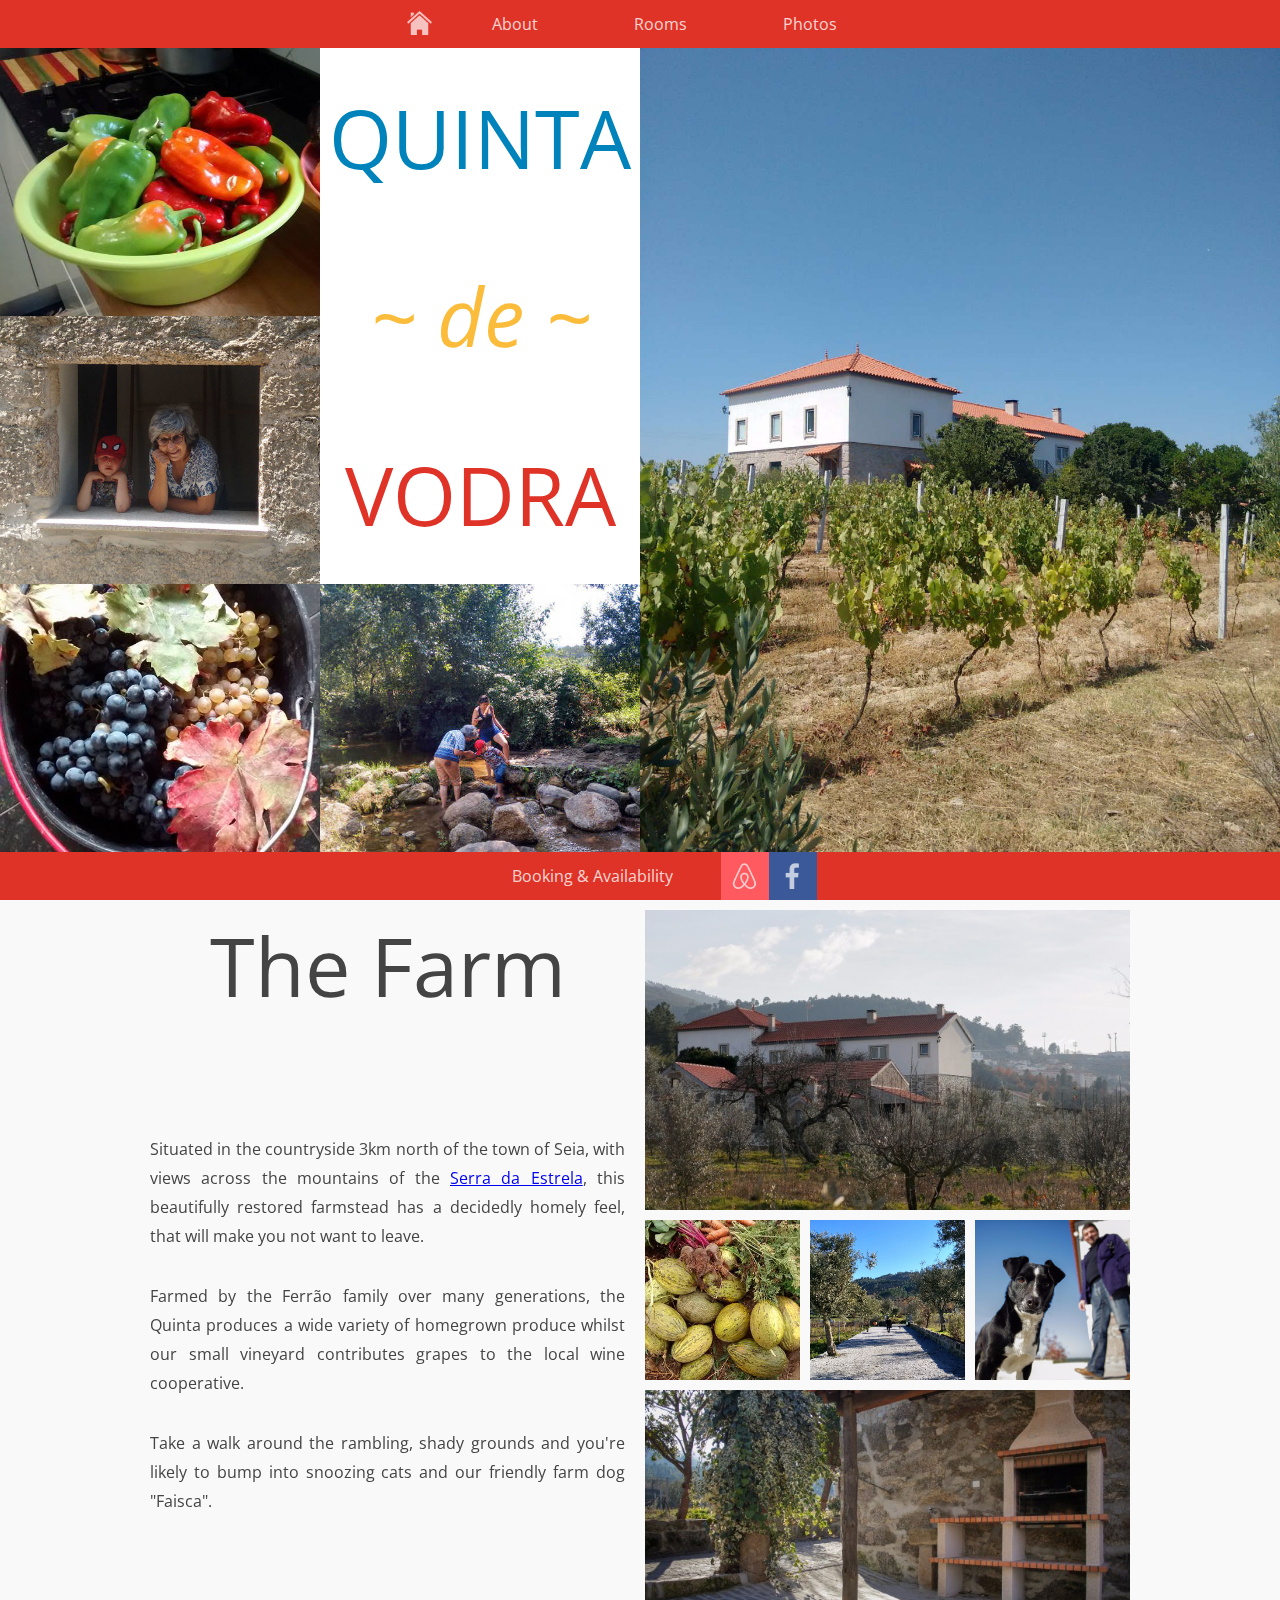
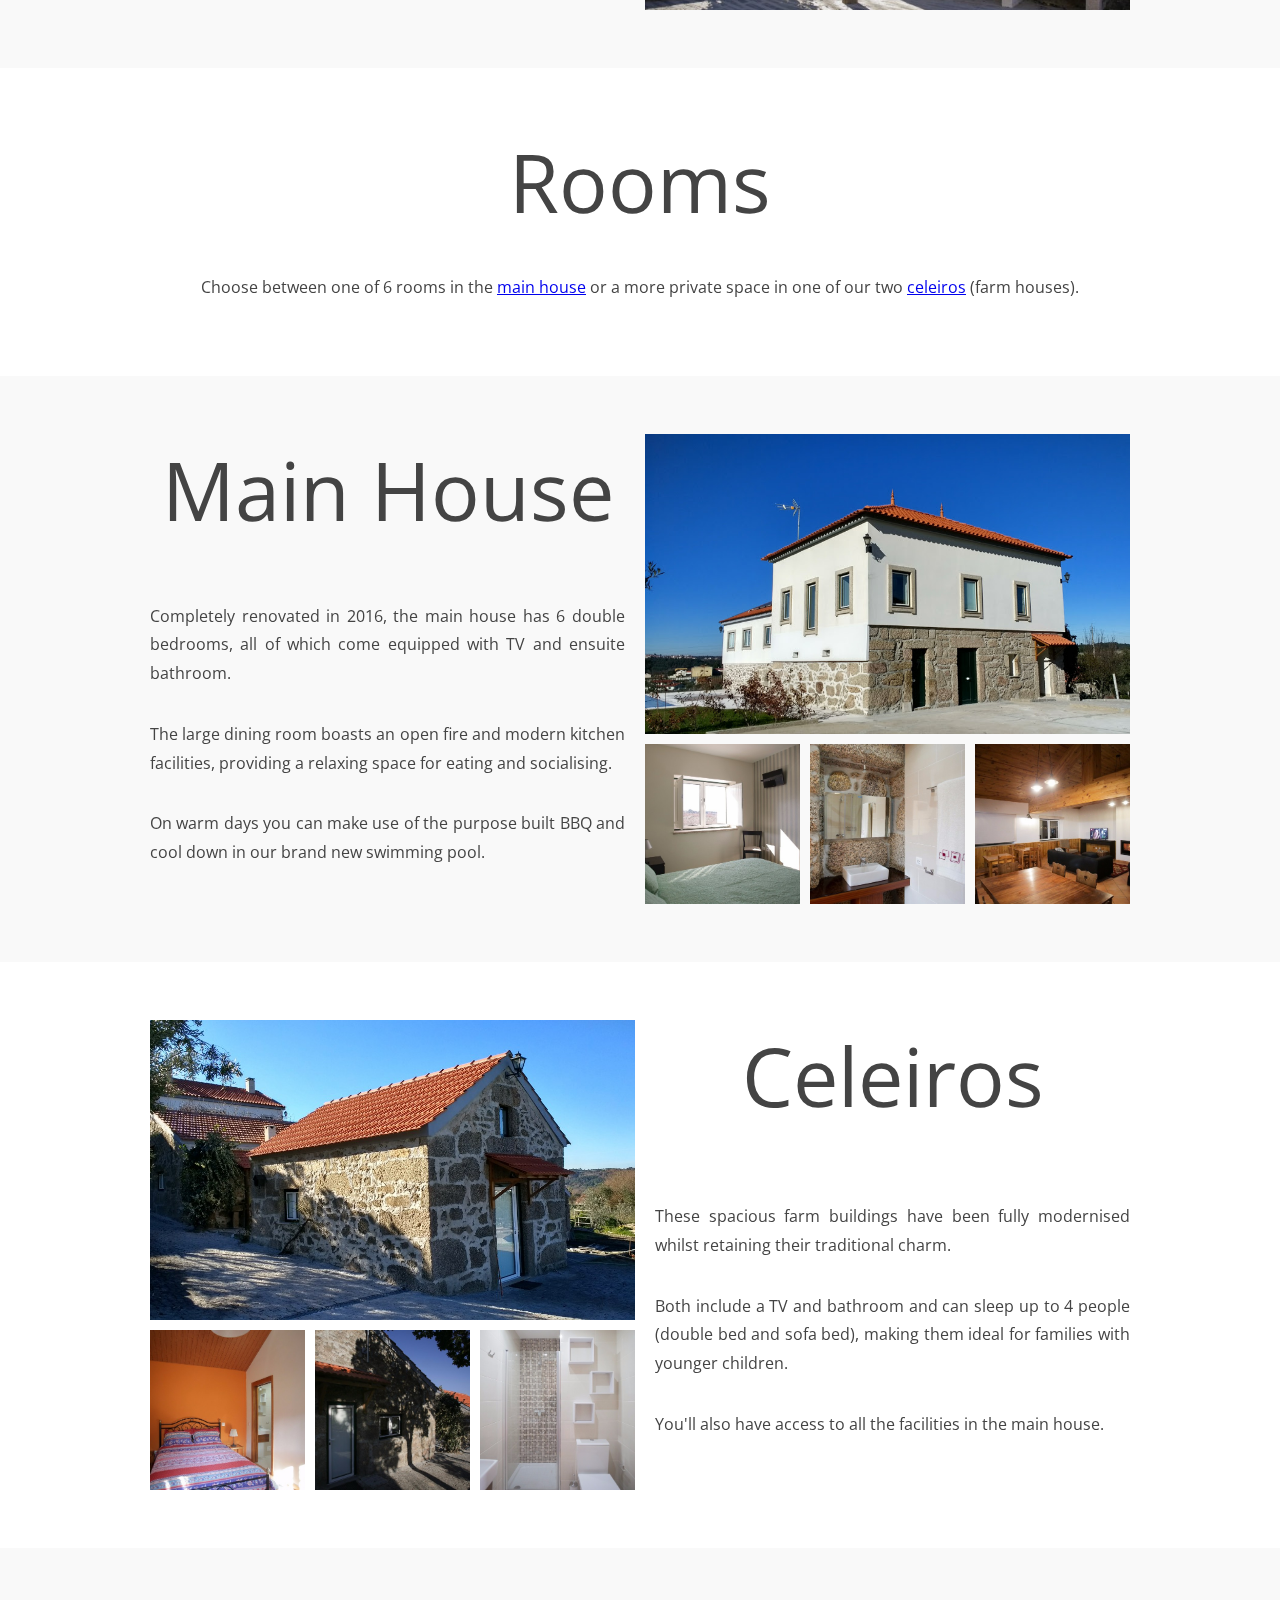
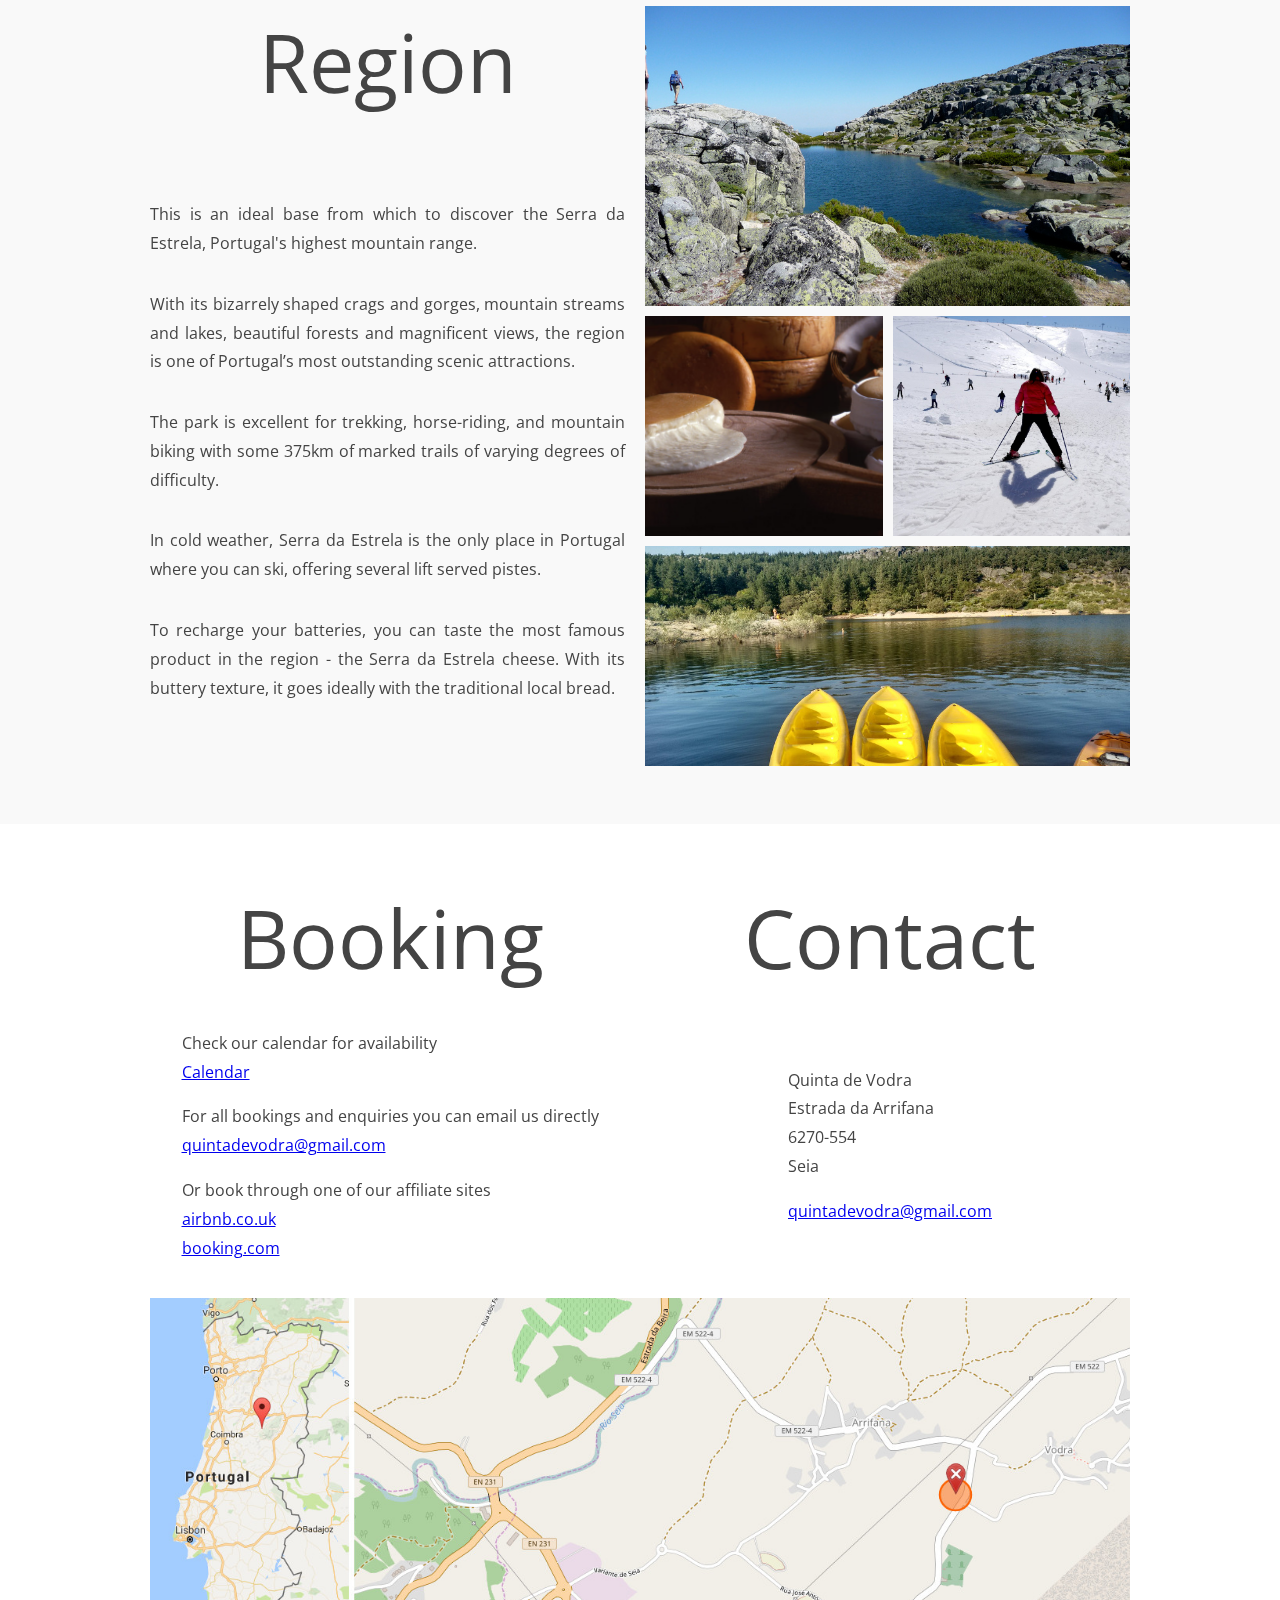
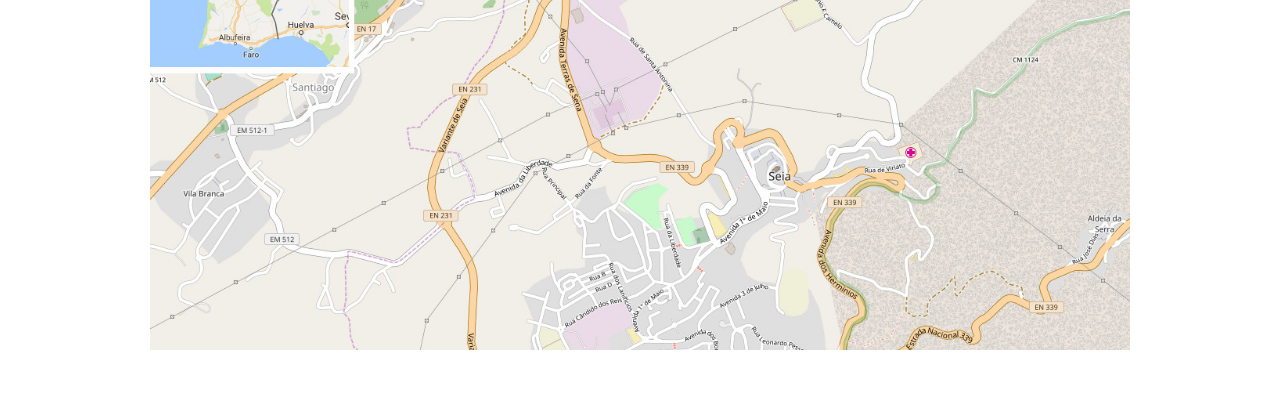
==== commit bd3bdc88: "Updated text" ====
--- a/index.html
+++ b/index.html
@@ -20,29 +20,37 @@
     </head>
     <body>
 
+        <!-- Slideshow - images in the page are added in the main.js -->
+        <div class="slideshow no-select"> 
+            <div class="slideshow-slides"></div>
+            <div class="slideshow-prev flex-box" onclick="prevSlide()">&#10094;</div>
+            <div class="slideshow-next flex-box" onclick="nextSlide()">&#10095;</div>
+            <div class="slideshow-close flex-box" onclick="closeSlideShow()">&times;</div>
+        </div>
+
         <!-- Header -->
         <div class="nav header flex-box">  
             <a class="nav-icon" id="home" href="#"><img src="./img/house-logo-white.png" /></a>
-            <a class="nav-link flex-box" href="#farm">About</a>
-            <a class="nav-link flex-box" href="#house">Rooms</a>
-            <a class="nav-link flex-box" href="javascript:void(0)" onclick="openSlideShow()">Photos</a>
+            <a class="nav-link flex-box" href="#about">About</a>
+            <a class="nav-link flex-box" href="#rooms">Rooms</a>
+            <a class="nav-link flex-box" href="javascript:openSlideShow()">Photos</a>
         </div>
 
         <!-- Banner-->
         <div class="banner flex-box">
             <div class="banner1 flex-box">
-                <div class="bg-img" style="background-image:url('./img/house.jpg')"></div>
+                <div class="bg-img" style="background-image:url('./img/house.jpg')" title="The main house"></div>
             </div>
             <div class="banner2 flex-box">
                 <div class="title flex-box no-select">
                     <div>QUINTA</div><div>~ de ~</div><div>VODRA</div>
                 </div>
-                <div class="bg-img" style="background-image:url('./img/stream.jpg')"></div>
+                <div class="bg-img" style="background-image:url('./img/stream.jpg')" title="Paddling in the stream"></div>
             </div>
             <div class="flex-box banner3 flex-box">
-                <div class="bg-img" style="background-image:url('./img/peppers.jpg')"></div>
-                <div class="bg-img" style="background-image:url('./img/window.jpg')"></div>
-                <div class="bg-img" style="background-image:url('./img/grapes.jpg')"></div>
+                <div class="bg-img" style="background-image:url('./img/peppers.jpg')" title="Locally grown peppers"></div>
+                <div class="bg-img" style="background-image:url('./img/window.jpg')" title="Two generations of Ferrãos"></div>
+                <div class="bg-img" style="background-image:url('./img/grapes.jpg')" title="Grapes from our vineyard"></div>
             </div>
         </div>
         
@@ -53,61 +61,47 @@
             <a class="nav-icon flex-box" id="facebook" href="https://www.facebook.com/"><img src="./img/facebook.png" /></a>
         </div>
 
-        <!-- Photos popup -->
-        <div id="slideshow" class="modal no-select"> 
-            <div>
-                <div class="modal-slide modal-slide-active"><div class="modal-img flex-box"><img src="./img/0H4A8665.jpg" /></div><div class="modal-text">The Farm</div></div>
-                <div class="modal-slide"><div class="modal-img flex-box"><img src="./img/produce.jpg" /></div><div class="modal-text">Homegrown produce</div></div>
-                <div class="modal-slide"><div class="modal-img flex-box"><img src="./img/IMG_20161226_131635884_HDR.jpg" /></div><div class="modal-text">Driveway</div></div>
-                <div class="modal-slide"><div class="modal-img flex-box"><img src="./img/0H4A9376.jpg" /></div><div class="modal-text">Faisca the farm dog</div></div>
-                <div class="modal-slide"><div class="modal-img flex-box"><img src="./img/0H4A9318.jpg" /></div><div class="modal-text">BBQ</div></div>
-                <div class="modal-slide"><div class="modal-img flex-box"><img src="./img/IMG_20161226_132126255_HDR.jpg" /></div><div class="modal-text">The main house</div></div>
-                <div class="modal-slide"><div class="modal-img flex-box"><img src="./img/0H4A9509.jpg" /></div><div class="modal-text">1 of 6 bedrooms in the main house</div></div>
-                <div class="modal-slide"><div class="modal-img flex-box"><img src="./img/0H4A9426.jpg" /></div><div class="modal-text">All bedrooms have an ensuite bathroom</div></div>
-                <div class="modal-slide"><div class="modal-img flex-box"><img src="./img/0H4A9140.jpg" /></div><div class="modal-text">The dining room</div></div>
-                <div class="modal-slide "><div class="modal-img flex-box"><img src="./img/IMG_20161226_131909850_HDR.jpg" /></div><div class="modal-text">Celeiro</div></div>
-                <div class="modal-slide"><div class="modal-img flex-box"><img src="./img/0H4A9373.jpg" /></div><div class="modal-text">Celeiro bed</div></div>
-                <div class="modal-slide"><div class="modal-img flex-box"><img src="./img/0H4A9248.jpg" /></div><div class="modal-text">Celeiro</div></div>
-                <div class="modal-slide"><div class="modal-img flex-box"><img src="./img/0H4A9356.jpg" /></div><div class="modal-text">Celeiro bathroom</div></div>
-                <div class="modal-slide"><div class="modal-img flex-box"><img src="./img/3948210705_cbf1640d76_b.jpg" /></div><div class="modal-text">Trekking in the Serra da Estrela</div></div>
-                <div class="modal-slide"><div class="modal-img flex-box"><img src="./img/cheese.jpg" /></div><div class="modal-text">The famous Serra da Estrela cheese</div></div>
-                <div class="modal-slide"><div class="modal-img flex-box"><img src="./img/ski.jpg" /></div><div class="modal-text">Skiing in the Serra da Estrela</div></div>
-                <div class="modal-slide "><div class="modal-img flex-box"><img src="./img/mountains.jpg" /></div><div class="modal-text">Canoeing and swimming in the Serra da Estrela</div></div>
-                <div class="modal-slide "><div class="modal-img flex-box"><img src="./img/map.jpg" /></div><div class="modal-text">Location</div></div>
-            </div>
-            <div class="modal-prev flex-box" onclick="prevSlide()">&#10094;</div>
-            <div class="modal-next flex-box" onclick="nextSlide()">&#10095;</div>
-            <div class="modal-close flex-box" onclick="closeSlideShow()">&times;</div>
-        </div>
-
         <!-- Main content -->
         <div class="content">
 
             <!-- About section -->
-            <div id="farm">
+            <div id="about">
                 <div class="section flex-box">
                     <div class="section-content flex-box">
                         <div class="section-header">The Farm</div>
-                        <div class="section-info flex-box">
-                            <p>Situated in the countryside 3km north of the town of Seia, with views across the mountains of the Serra da Estrela, this beautifully restored farmstead has a decidedly homely feel, that will make you not want to leave.</p>
+                        <div class="section-info flex-box">  
+                            <p>Situated in the countryside 3km north of the town of Seia, with views across the mountains of the <a href="#region">Serra da Estrela</a>, this beautifully restored farmstead has a decidedly homely feel, that will make you not want to leave.</p>
                             <p>Farmed by the Ferrão family over many generations, the Quinta produces a wide variety of homegrown produce whilst our small vineyard contributes grapes to the local wine cooperative.</p>
-                            <p>Take a walk around the rambling, shady grounds and you're likely to find snoozing cats and our friendly farm dog "Faisca".</p>
-                            <p>Choose between a room in the main house or a more private space in one of our two celeiros.</p>
+                            <p>Take a walk around the rambling, shady grounds and you're likely to bump into snoozing cats and our friendly farm dog "Faisca".</p>
                         </div>
                     </div>                        
                     <div class="section-images flex-box">
                         <div class="flex-box">
-                            <div class="bg-img img-l" style="background-image:url('./img/0H4A8665.jpg')"></div>
-                        </div>
-                        <div class="flex-box">
-                            <div class="bg-img img-s" style="background-image:url('./img/produce.jpg')"></div>
-                            <div class="bg-img img-s" style="background-image:url('./img/IMG_20161226_131635884_HDR.jpg')"></div>
-                            <div class="bg-img img-s" style="background-image:url('./img/0H4A9376.jpg')"></div>
-                        </div>
-                        <div class="flex-box">
-                            <div class="bg-img img-l" style="background-image:url('./img/0H4A9318.jpg')"></div>
-                        </div>
-                    </div>
+                            <div class="bg-img img-l" style="background-image:url('./img/0H4A8665.jpg')" title="The Farm"></div>
+                        </div>
+                        <div class="flex-box">
+                            <div class="bg-img img-s" style="background-image:url('./img/produce.jpg')" title="Homegrown produce"></div>
+                            <div class="bg-img img-s" style="background-image:url('./img/IMG_20161226_131635884_HDR.jpg')" title="Driveway"></div>
+                            <div class="bg-img img-s" style="background-image:url('./img/0H4A9376.jpg')" title="Faisca the farm dog"></div>
+                        </div>
+                        <div class="flex-box">
+                            <div class="bg-img img-m" style="background-image:url('./img/0H4A9318.jpg')" title="BBQ"></div>
+                        </div>
+                    </div>
+                </div>
+            </div>
+
+            <!-- Room section -->
+            <div id="rooms">
+                <div class="section flex-box">
+                    <div class="section-content flex-box">
+                        <div class="section-header">Rooms</div>
+                        <div class="section-info section-info-centre flex-box">      
+                            <div>     
+                                <p>Choose between one of 6 rooms in the <a href="#house">main house</a> or a more private space in one of our two <a href="#celeiro">celeiros</a> (farm houses).</p>               
+                            </div>
+                        </div>   
+                    </div>       
                 </div>
             </div>
 
@@ -116,22 +110,20 @@
                 <div class="section flex-box">
                     <div class="section-content flex-box">
                         <div class="section-header">Main House</div>
-                        <div class="section-info flex-box">
+                        <div class="section-info flex-box">                          
                             <p>Completely renovated in 2016, the main house has 6 double bedrooms, all of which come equipped with TV and ensuite bathroom.</p>
-                            <p>The large dining room boasts an open fire and modern kitchen facilities providing a relaxing space for eating and socialising.</p>
-                            <p>On warmer days you can make use of the purpose built BBQ or cool down in our brand new swimming pool.</p>
+                            <p>The large dining room boasts an open fire and modern kitchen facilities, providing a relaxing space for eating and socialising.</p>
+                            <p>On warm days you can make use of the purpose built BBQ and cool down in our brand new swimming pool.</p>
                         </div>   
                     </div>        
                     <div class="section-images flex-box">
                         <div class="flex-box">
-                            <div class="bg-img img-l" style="background-image:url('./img/IMG_20161226_132126255_HDR.jpg')"></div>
-                        </div>
-                        <div class="flex-box">
-                            <div class="bg-img img-m" style="background-image:url('./img/0H4A9509.jpg')"></div>
-                            <div class="bg-img img-m" style="background-image:url('./img/0H4A9426.jpg')"></div>
-                        </div>
-                        <div class="flex-box">
-                            <div class="bg-img img-l" style="background-image:url('./img/0H4A9140.jpg')"></div>
+                            <div class="bg-img img-l" style="background-image:url('./img/IMG_20161226_132126255_HDR.jpg')" title="The main house"></div>
+                        </div>
+                        <div class="flex-box">
+                            <div class="bg-img img-s" style="background-image:url('./img/0H4A9509.jpg')" title="1 of 6 bedrooms in the main house"></div>
+                            <div class="bg-img img-s" style="background-image:url('./img/0H4A9426.jpg')" title="All bedrooms come with ensuite bathroom"></div>
+                            <div class="bg-img img-s" style="background-image:url('./img/0H4A9140.jpg')" title="The dining room"></div>
                         </div>
                     </div>                
                 </div>
@@ -144,18 +136,18 @@
                         <div class="section-header">Celeiros</div>
                         <div class="section-info flex-box">
                             <p>These spacious farm buildings have been fully modernised whilst retaining their traditional charm.</p>
-                            <p>Both include a TV and private bathroom and can sleep up to 4 people (double bed and sofa bed), making them ideal for families with small children.</p>
+                            <p>Both include a TV and bathroom and can sleep up to 4 people (double bed and sofa bed), making them ideal for families with younger children.</p>
                             <p>You'll also have access to all the facilities in the main house.</p>
                         </div>                      
                     </div>
                     <div class="section-images flex-box">
                         <div class="flex-box">
-                            <div class="bg-img img-l" style="background-image:url('./img/IMG_20161226_131909850_HDR.jpg')"></div>
-                        </div>
-                        <div class="flex-box">
-                            <div class="bg-img img-s" style="background-image:url('./img/0H4A9373.jpg')"></div>
-                            <div class="bg-img img-s" style="background-image:url('./img/0H4A9248.jpg')"></div>
-                            <div class="bg-img img-s" style="background-image:url('./img/0H4A9356.jpg')"></div>
+                            <div class="bg-img img-l" style="background-image:url('./img/IMG_20161226_131909850_HDR.jpg')" title="Celeiro"></div>
+                        </div>
+                        <div class="flex-box">
+                            <div class="bg-img img-s" style="background-image:url('./img/0H4A9373.jpg')" title="Celeiro bed"></div>
+                            <div class="bg-img img-s" style="background-image:url('./img/0H4A9248.jpg')" title="Celeiro"></div>
+                            <div class="bg-img img-s" style="background-image:url('./img/0H4A9356.jpg')" title="Celeiro bathroom"></div>
                         </div>
                     </div>
                 </div>
@@ -176,14 +168,14 @@
                     </div>
                     <div class="section-images flex-box">
                         <div class="flex-box">
-                            <div class="bg-img img-l" style="background-image:url('./img/3948210705_cbf1640d76_b.jpg')"></div>
-                        </div>
-                        <div class="flex-box">
-                            <div class="bg-img img-m" style="background-image:url('./img/cheese.jpg')"></div>
-                            <div class="bg-img img-m" style="background-image:url('./img/ski.jpg')"></div>
-                        </div>
-                        <div class="flex-box">
-                            <div class="bg-img img-l" style="background-image:url('./img/mountains.jpg')"></div>
+                            <div class="bg-img img-l" style="background-image:url('./img/3948210705_cbf1640d76_b.jpg')" title="Trekking in the Serra da Estrela"></div>
+                        </div>
+                        <div class="flex-box">
+                            <div class="bg-img img-m" style="background-image:url('./img/cheese.jpg')" title="The famous Serra da Estrela cheese"></div>
+                            <div class="bg-img img-m" style="background-image:url('./img/ski.jpg')" title="Skiing in the Serra da Estrela"></div>
+                        </div>
+                        <div class="flex-box">
+                            <div class="bg-img img-m" style="background-image:url('./img/mountains.jpg')" title="Canoeing and swimming in the Serra da Estrela"></div>
                         </div>
                     </div>
                 </div>
@@ -192,10 +184,10 @@
             <!-- Booking section -->
             <div id="booking">
                 <div class="section section-footer flex-box">
-                    <div class="section-footer-content flex-box">
+                    <div class="section-content-footer flex-box">
                         <div class="section-content flex-box">
                             <div class="section-header">Booking</div>
-                            <div class="section-info flex-box">
+                            <div class="section-info section-info-centre flex-box">
                                 <div>
                                     <p>
                                         Check our calendar for availability
@@ -215,7 +207,7 @@
                         </div>
                         <div class="section-content flex-box">
                             <div class="section-header">Contact</div>
-                            <div class="section-info flex-box">
+                            <div class="section-info section-info-centre flex-box">
                                 <div>
                                     <p>Quinta de Vodra <br/> Estrada da Arrifana <br/>6270-554 <br/>Seia</p>
                                     <p><a href="mailto:quintadevodra@gmail.com">quintadevodra@gmail.com</a></p>
@@ -224,7 +216,7 @@
                         </div>                  
                     </div>
                     <div class="map">
-                        <img src="./img/map.jpg" />
+                        <img src="./img/map.jpg" title="location" />
                     </div>
                 </div>
             </div>  
--- a/css/main.css
+++ b/css/main.css
@@ -45,23 +45,13 @@
 /* Centered background images */
 .bg-img
 {
+    cursor:pointer;
     background-size: cover;
     background-repeat: no-repeat;
     background-position: 50% 50%;
 }
 
 /* images */
-/*.img-lazy-load
-{
-    background-color:  #ccc;
-    opacity:0.1;
-    transition: opacity 0.3s;
-}
-.img-lazy-load-complete
-{
-    cursor:pointer;
-    opacity:1;
-}*/
 .img-l
 {
     height:300px;
@@ -220,15 +210,15 @@
     text-align: justify;
     line-height:1.8rem;
 }
-.section-footer-content
+.section-info-centre
+{   
+    align-items:center;
+}
+.section-content-footer
 {
     flex-flow: row wrap;
     justify-content: space-around;
 }
-.section-footer-content .section-info
-{
-    align-items:center;
-}
 
 /* map */
 .map
@@ -241,13 +231,12 @@
     width: 100%;
 }
 
-/* Slideshow modal */
-.modal 
+/* Slideshow */
+.slideshow 
 {
     visibility: hidden;
+    z-index: -1;
     opacity: 0;
-    pointer-events:none;
-    z-index: 2000;
     position: fixed;
     top: 0; 
     left: 0; 
@@ -256,21 +245,21 @@
     background: rgba(0, 0, 0, 0.9);
     transition: opacity 0.3s;
 }
-.modal-active
-{
+.slideshow-active
+{
+    z-index: 2000;
     visibility: visible;
     opacity: 1;
-    pointer-events: auto;
-}
-.modal-slide 
+}
+.slideshow-slide 
 {
     visibility: hidden;
 }
-.modal-slide-active
+.slideshow-slide-active
 {
     visibility: visible;
 }
-.modal-img 
+.slideshow-img 
 {
     position: absolute;
     top: 0;
@@ -280,13 +269,13 @@
     align-items:center;
     justify-content: center;
 }
-.modal-img img 
+.slideshow-img img 
 {
     max-height: 100%;
     max-width: 100%;
     object-fit: contain;
 }
-.modal-text 
+.slideshow-text 
 {
     position: absolute;
     bottom: 0;
@@ -296,7 +285,7 @@
     text-shadow: -1px 0 #000, 0 1px #000, 1px 0 #000, 0 -1px #000;
     padding:1rem;
 }
-.modal-close, .modal-prev, .modal-next 
+.slideshow-close, .slideshow-prev, .slideshow-next 
 {
     position: absolute;
     top: 0;
@@ -308,24 +297,24 @@
     cursor: pointer;
     width: 5rem;
 }
-.modal-close:hover, .modal-prev:hover, .modal-next:hover 
+.slideshow-close:hover, .slideshow-prev:hover, .slideshow-next:hover 
 {
     opacity:1;
 }
-.modal-prev, .modal-next
+.slideshow-prev, .slideshow-next
 {
     font-size:3rem;
     bottom:0;
 } 
-.modal-prev
+.slideshow-prev
 {
     left: 0;
 } 
-.modal-next 
+.slideshow-next 
 {
     right: 0;
 }
-.modal-close 
+.slideshow-close 
 {
     font-size:4rem;
     right: 0;
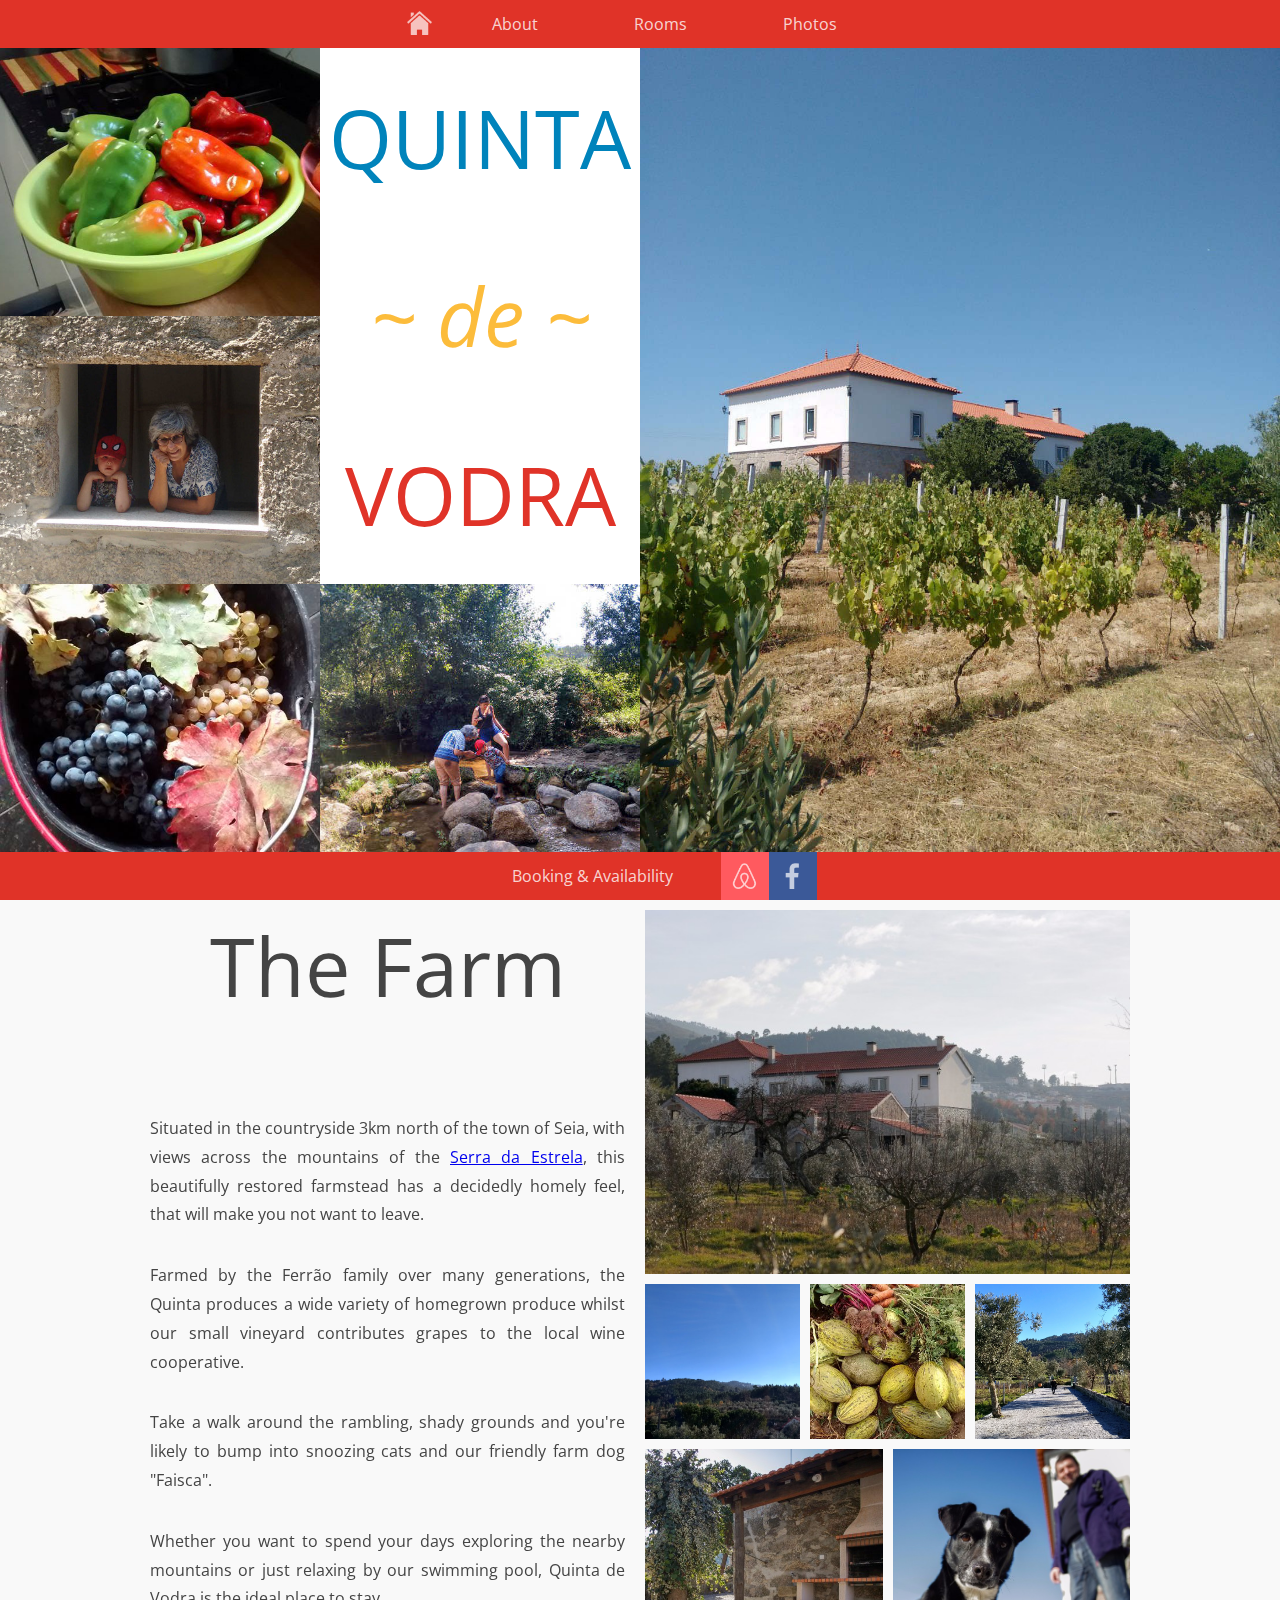
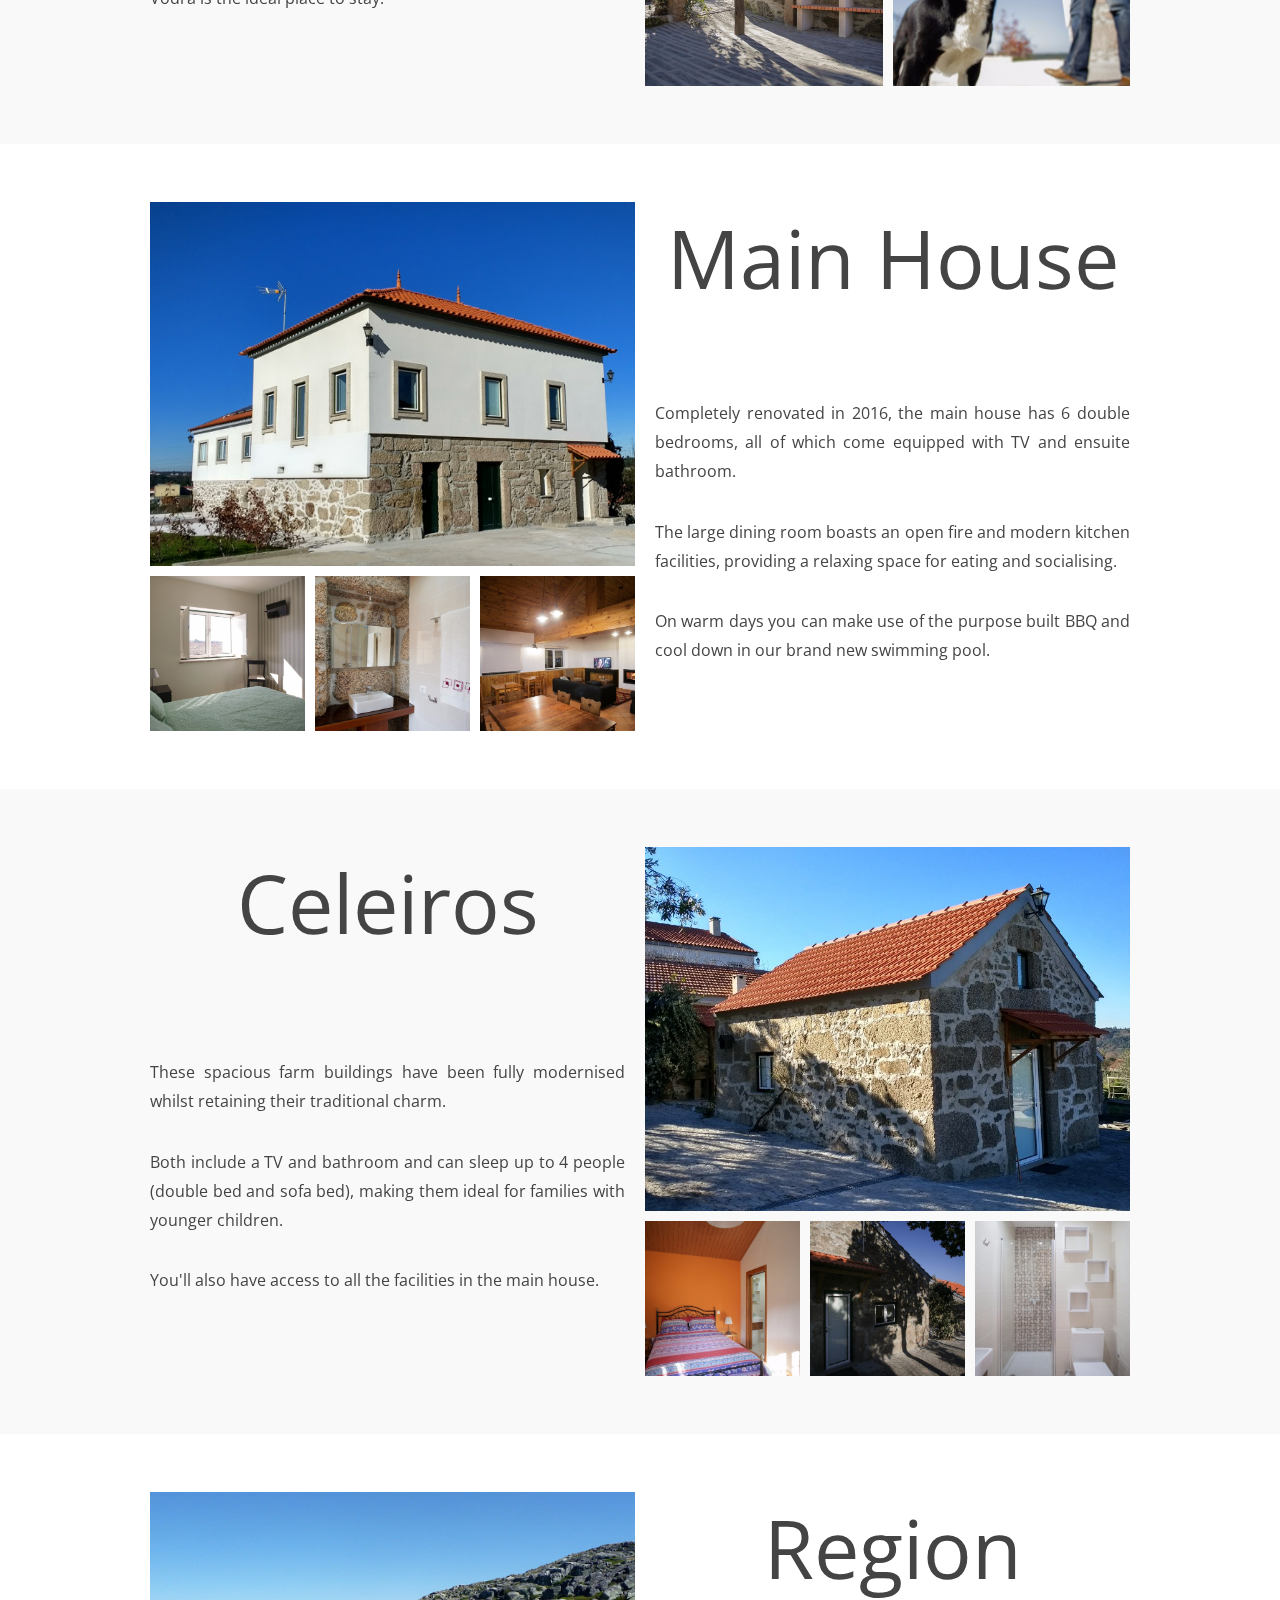
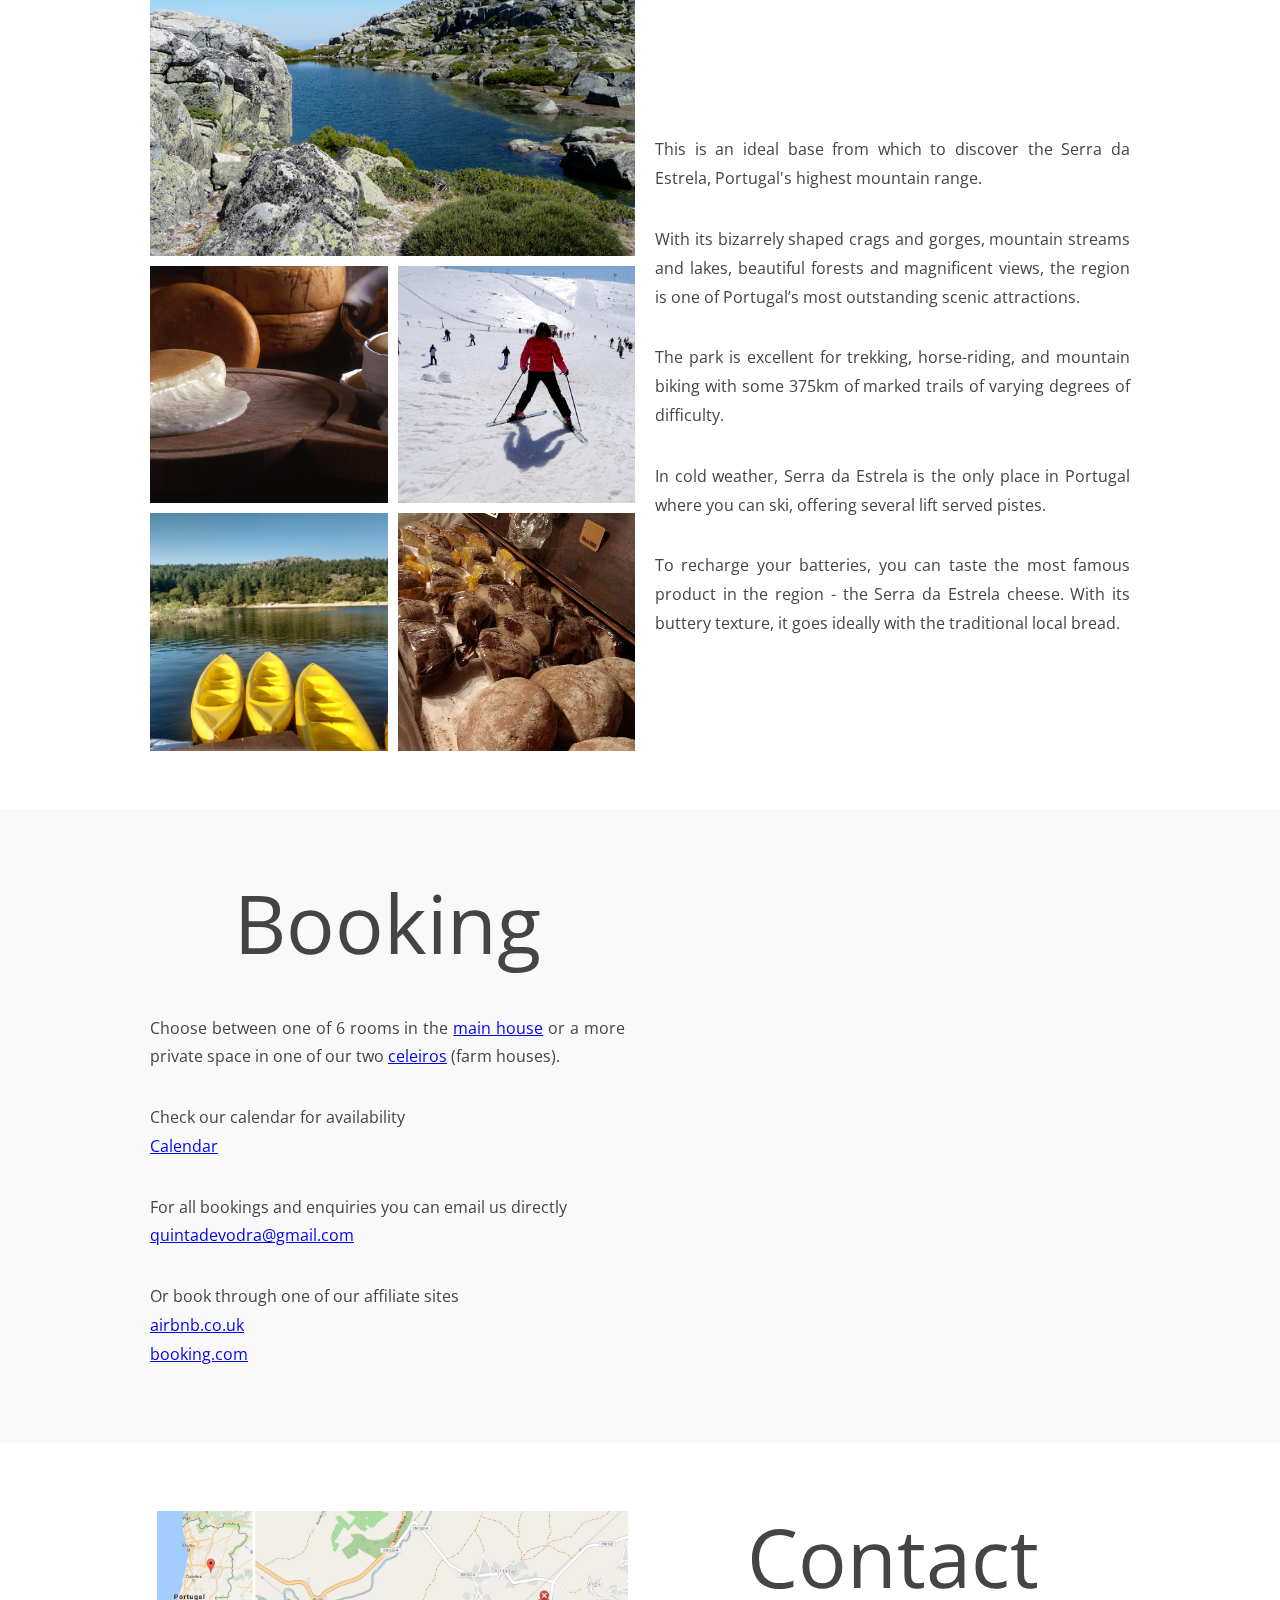
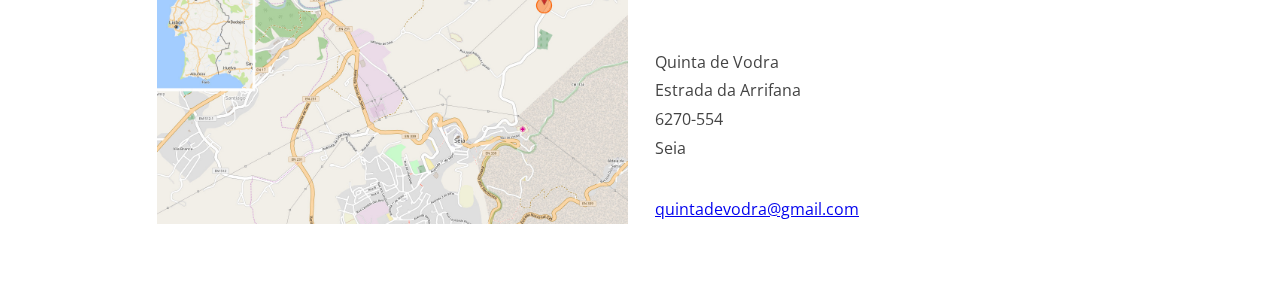
==== commit 38769364: "Reformatted booking" ====
--- a/index.html
+++ b/index.html
@@ -32,7 +32,7 @@
         <div class="nav header flex-box">  
             <a class="nav-icon" id="home" href="#"><img src="./img/house-logo-white.png" /></a>
             <a class="nav-link flex-box" href="#about">About</a>
-            <a class="nav-link flex-box" href="#rooms">Rooms</a>
+            <a class="nav-link flex-box" href="#house">Rooms</a>
             <a class="nav-link flex-box" href="javascript:openSlideShow()">Photos</a>
         </div>
 
@@ -73,35 +73,23 @@
                             <p>Situated in the countryside 3km north of the town of Seia, with views across the mountains of the <a href="#region">Serra da Estrela</a>, this beautifully restored farmstead has a decidedly homely feel, that will make you not want to leave.</p>
                             <p>Farmed by the Ferrão family over many generations, the Quinta produces a wide variety of homegrown produce whilst our small vineyard contributes grapes to the local wine cooperative.</p>
                             <p>Take a walk around the rambling, shady grounds and you're likely to bump into snoozing cats and our friendly farm dog "Faisca".</p>
+                            <p>Whether you want to spend your days exploring the nearby mountains or just relaxing by our swimming pool, Quinta de Vodra is the ideal place to stay.</p>
                         </div>
                     </div>                        
                     <div class="section-images flex-box">
                         <div class="flex-box">
-                            <div class="bg-img img-l" style="background-image:url('./img/0H4A8665.jpg')" title="The Farm"></div>
-                        </div>
-                        <div class="flex-box">
-                            <div class="bg-img img-s" style="background-image:url('./img/produce.jpg')" title="Homegrown produce"></div>
-                            <div class="bg-img img-s" style="background-image:url('./img/IMG_20161226_131635884_HDR.jpg')" title="Driveway"></div>
-                            <div class="bg-img img-s" style="background-image:url('./img/0H4A9376.jpg')" title="Faisca the farm dog"></div>
-                        </div>
-                        <div class="flex-box">
-                            <div class="bg-img img-m" style="background-image:url('./img/0H4A9318.jpg')" title="BBQ"></div>
-                        </div>
-                    </div>
-                </div>
-            </div>
-
-            <!-- Room section -->
-            <div id="rooms">
-                <div class="section flex-box">
-                    <div class="section-content flex-box">
-                        <div class="section-header">Rooms</div>
-                        <div class="section-info section-info-centre flex-box">      
-                            <div>     
-                                <p>Choose between one of 6 rooms in the <a href="#house">main house</a> or a more private space in one of our two <a href="#celeiro">celeiros</a> (farm houses).</p>               
-                            </div>
-                        </div>   
-                    </div>       
+                            <div><div class="bg-img ratio-4-3" style="background-image:url('./img/0H4A8665.jpg')" title="The Farm"></div></div>
+                        </div>
+                        <div class="flex-box">
+                            <div><div class="bg-img ratio-1-1" style="background-image:url('./img/IMG_20161226_133325401_HDR.jpg')" title="View towards the mountains"></div></div>
+                            <div><div class="bg-img ratio-1-1" style="background-image:url('./img/produce.jpg')" title="Homegrown produce"></div></div>
+                            <div><div class="bg-img ratio-1-1" style="background-image:url('./img/IMG_20161226_131635884_HDR.jpg')" title="Driveway"></div></div>
+                        </div>
+                        <div class="flex-box">
+                            <div><div class="bg-img ratio-1-1" style="background-image:url('./img/0H4A9318.jpg')" title="BBQ"></div></div>
+                            <div><div class="bg-img ratio-1-1" style="background-image:url('./img/0H4A9376.jpg')" title="Faisca the farm dog"></div></div>
+                        </div>
+                    </div>
                 </div>
             </div>
 
@@ -118,12 +106,12 @@
                     </div>        
                     <div class="section-images flex-box">
                         <div class="flex-box">
-                            <div class="bg-img img-l" style="background-image:url('./img/IMG_20161226_132126255_HDR.jpg')" title="The main house"></div>
-                        </div>
-                        <div class="flex-box">
-                            <div class="bg-img img-s" style="background-image:url('./img/0H4A9509.jpg')" title="1 of 6 bedrooms in the main house"></div>
-                            <div class="bg-img img-s" style="background-image:url('./img/0H4A9426.jpg')" title="All bedrooms come with ensuite bathroom"></div>
-                            <div class="bg-img img-s" style="background-image:url('./img/0H4A9140.jpg')" title="The dining room"></div>
+                            <div><div class="bg-img ratio-4-3" style="background-image:url('./img/IMG_20161226_132126255_HDR.jpg')" title="The main house"></div></div>
+                        </div>
+                        <div class="flex-box">
+                            <div><div class="bg-img ratio-1-1" style="background-image:url('./img/0H4A9509.jpg')" title="1 of 6 bedrooms in the main house"></div></div>
+                            <div><div class="bg-img ratio-1-1" style="background-image:url('./img/0H4A9426.jpg')" title="All bedrooms come with ensuite bathroom"></div></div>
+                            <div><div class="bg-img ratio-1-1" style="background-image:url('./img/0H4A9140.jpg')" title="The dining room"></div></div>
                         </div>
                     </div>                
                 </div>
@@ -142,12 +130,12 @@
                     </div>
                     <div class="section-images flex-box">
                         <div class="flex-box">
-                            <div class="bg-img img-l" style="background-image:url('./img/IMG_20161226_131909850_HDR.jpg')" title="Celeiro"></div>
-                        </div>
-                        <div class="flex-box">
-                            <div class="bg-img img-s" style="background-image:url('./img/0H4A9373.jpg')" title="Celeiro bed"></div>
-                            <div class="bg-img img-s" style="background-image:url('./img/0H4A9248.jpg')" title="Celeiro"></div>
-                            <div class="bg-img img-s" style="background-image:url('./img/0H4A9356.jpg')" title="Celeiro bathroom"></div>
+                            <div><div class="bg-img ratio-4-3" style="background-image:url('./img/IMG_20161226_131909850_HDR.jpg')" title="Celeiro"></div></div>
+                        </div>
+                        <div class="flex-box">
+                            <div><div class="bg-img ratio-1-1" style="background-image:url('./img/0H4A9373.jpg')" title="Celeiro bed"></div></div>
+                            <div><div class="bg-img ratio-1-1" style="background-image:url('./img/0H4A9248.jpg')" title="Celeiro"></div></div>
+                            <div><div class="bg-img ratio-1-1" style="background-image:url('./img/0H4A9356.jpg')" title="Celeiro bathroom"></div></div>
                         </div>
                     </div>
                 </div>
@@ -168,58 +156,65 @@
                     </div>
                     <div class="section-images flex-box">
                         <div class="flex-box">
-                            <div class="bg-img img-l" style="background-image:url('./img/3948210705_cbf1640d76_b.jpg')" title="Trekking in the Serra da Estrela"></div>
-                        </div>
-                        <div class="flex-box">
-                            <div class="bg-img img-m" style="background-image:url('./img/cheese.jpg')" title="The famous Serra da Estrela cheese"></div>
-                            <div class="bg-img img-m" style="background-image:url('./img/ski.jpg')" title="Skiing in the Serra da Estrela"></div>
-                        </div>
-                        <div class="flex-box">
-                            <div class="bg-img img-m" style="background-image:url('./img/mountains.jpg')" title="Canoeing and swimming in the Serra da Estrela"></div>
-                        </div>
-                    </div>
-                </div>
-            </div>  
+                            <div><div class="bg-img ratio-4-3" style="background-image:url('./img/3948210705_cbf1640d76_b.jpg')" title="Trekking in the Serra da Estrela"></div></div>
+                        </div>
+                        <div class="flex-box">
+                            <div><div class="bg-img ratio-1-1" style="background-image:url('./img/cheese.jpg')" title="The famous Serra da Estrela cheese"></div></div>
+                            <div><div class="bg-img ratio-1-1" style="background-image:url('./img/ski.jpg')" title="Skiing in the Serra da Estrela"></div></div>
+                        </div>
+                        <div class="flex-box">
+                            <div><div class="bg-img ratio-1-1" style="background-image:url('./img/mountains.jpg')" title="Canoeing and swimming in the Serra da Estrela"></div></div>
+                            <div><div class="bg-img ratio-1-1" style="background-image:url('./img/IMG_20161226_170352670.jpg')" title="Artisan Bread"></div></div>
+                        </div>
+                    </div>
+                </div>
+            </div> 
 
             <!-- Booking section -->
             <div id="booking">
-                <div class="section section-footer flex-box">
-                    <div class="section-content-footer flex-box">
-                        <div class="section-content flex-box">
-                            <div class="section-header">Booking</div>
-                            <div class="section-info section-info-centre flex-box">
-                                <div>
-                                    <p>
-                                        Check our calendar for availability
-                                        <br/><a href="./calendar.html">Calendar</a>
-                                    </p>
-                                    <p>
-                                        For all bookings and enquiries you can email us directly
-                                        <br/><a href="mailto:quintadevodra@gmail.com?subject=Quinta de Vodra Enquiry">quintadevodra@gmail.com</a>
-                                    </p>
-                                    <p>
-                                        Or book through one of our affiliate sites
-                                        <br/><a href="https://www.airbnb.co.uk/">airbnb.co.uk</a>
-                                        <br/><a href="https://www.booking.com/">booking.com</a>
-                                    </p>
-                                </div>
-                            </div>                      
-                        </div>
-                        <div class="section-content flex-box">
-                            <div class="section-header">Contact</div>
-                            <div class="section-info section-info-centre flex-box">
-                                <div>
-                                    <p>Quinta de Vodra <br/> Estrada da Arrifana <br/>6270-554 <br/>Seia</p>
-                                    <p><a href="mailto:quintadevodra@gmail.com">quintadevodra@gmail.com</a></p>
-                                </div>
-                            </div>                      
-                        </div>                  
-                    </div>
-                    <div class="map">
-                        <img src="./img/map.jpg" title="location" />
-                    </div>
-                </div>
-            </div>  
+                <div class="section flex-box">
+                    <div class="section-content flex-box">
+                        <div class="section-header">Booking</div>
+                        <div class="section-info flex-box">
+                            <p>Choose between one of 6 rooms in the <a href="#house">main house</a> or a more private space in one of our two <a href="#celeiro">celeiros</a> (farm houses).</p>               
+                            <p>
+                                Check our calendar for availability
+                                <br/><a href="./calendar.html">Calendar</a>
+                            </p>
+                            <p>
+                                For all bookings and enquiries you can email us directly
+                                <br/><a href="mailto:quintadevodra@gmail.com?subject=Quinta de Vodra Enquiry">quintadevodra@gmail.com</a>
+                            </p>
+                            <p>
+                                Or book through one of our affiliate sites
+                                <br/><a href="https://www.airbnb.co.uk/">airbnb.co.uk</a>
+                                <br/><a href="https://www.booking.com/">booking.com</a>
+                            </p>
+                        </div>                      
+                    </div>
+                    <div class="section-images flex-box">
+
+                    </div>
+                </div>
+            </div> 
+
+            <!-- Contact section -->
+            <div id="contact">
+                <div class="section flex-box">
+                    <div class="section-content flex-box">
+                        <div class="section-header">Contact</div>
+                        <div class="section-info flex-box">
+                            <p>Quinta de Vodra<br/>Estrada da Arrifana<br/>6270-554<br/>Seia</p>
+                            <p><a href="mailto:quintadevodra@gmail.com">quintadevodra@gmail.com</a></p>
+                        </div>                      
+                    </div>
+                    <div class="section-images flex-box">
+                        <div class="map">
+                            <img src="./img/map.jpg" title="location" />
+                        </div>
+                    </div>
+                </div>
+            </div> 
 
         </div>   
 
--- a/css/main.css
+++ b/css/main.css
@@ -40,29 +40,6 @@
     -moz-user-select: none; 
     -ms-user-select: none; 
     user-select: none;
-}
-
-/* Centered background images */
-.bg-img
-{
-    cursor:pointer;
-    background-size: cover;
-    background-repeat: no-repeat;
-    background-position: 50% 50%;
-}
-
-/* images */
-.img-l
-{
-    height:300px;
-}
-.img-m
-{
-    height:220px;
-}
-.img-s
-{
-    height:160px;
 }
 
 /* Navbars */
@@ -194,13 +171,14 @@
 }
 .section-images 
 {
-    margin:5px;
+    justify-content:center;
+    margin:2px;
     flex-flow: column nowrap;
 }
-.section-images .bg-img 
+.section-images > div > div
 {
     flex:1;
-    margin:5px;
+    margin:2px;
 }
 .section-info
 {   
@@ -210,20 +188,25 @@
     text-align: justify;
     line-height:1.8rem;
 }
-.section-info-centre
-{   
-    align-items:center;
-}
-.section-content-footer
-{
-    flex-flow: row wrap;
-    justify-content: space-around;
-}
+
+/* Centered background images */
+.bg-img
+{
+    cursor:pointer;
+    background-size: cover;
+    background-repeat: no-repeat;
+    background-position: 50% 50%;
+}
+
+/* images */
+.ratio-16-9 {padding-bottom:56.25%;}
+.ratio-4-3 {padding-bottom:75%;}
+.ratio-1-1 {padding-bottom:100%;}
 
 /* map */
 .map
 {
-    padding:10px;
+    margin:2px;
 }
 .map img
 {
@@ -381,9 +364,17 @@
     {
         flex:1;
     }
-    .section-footer
-    {
-        flex-flow: column nowrap;
+    .section-images 
+    {
+        margin:5px;
+    }
+    .section-images > div > div
+    {
+        margin:5px;
+    }
+    .map
+    {
+        padding:10px;
     }
 }
 
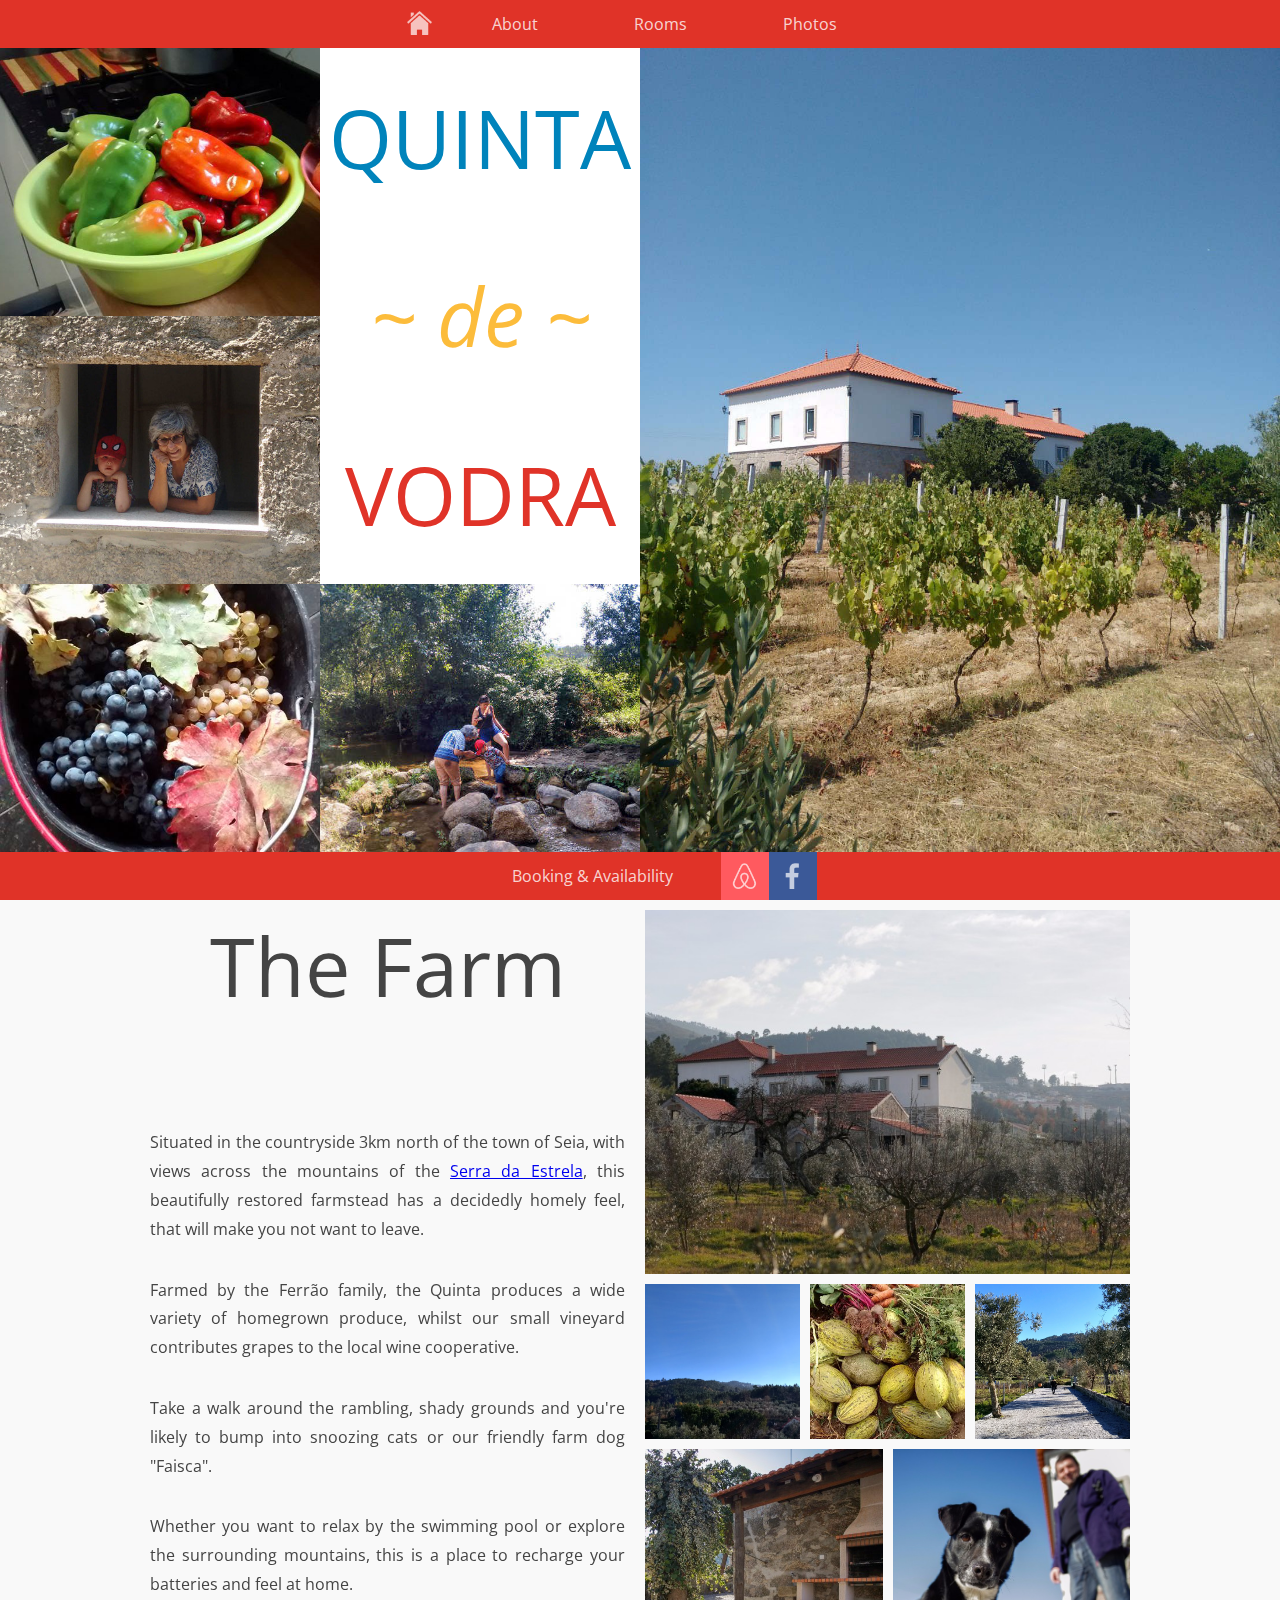
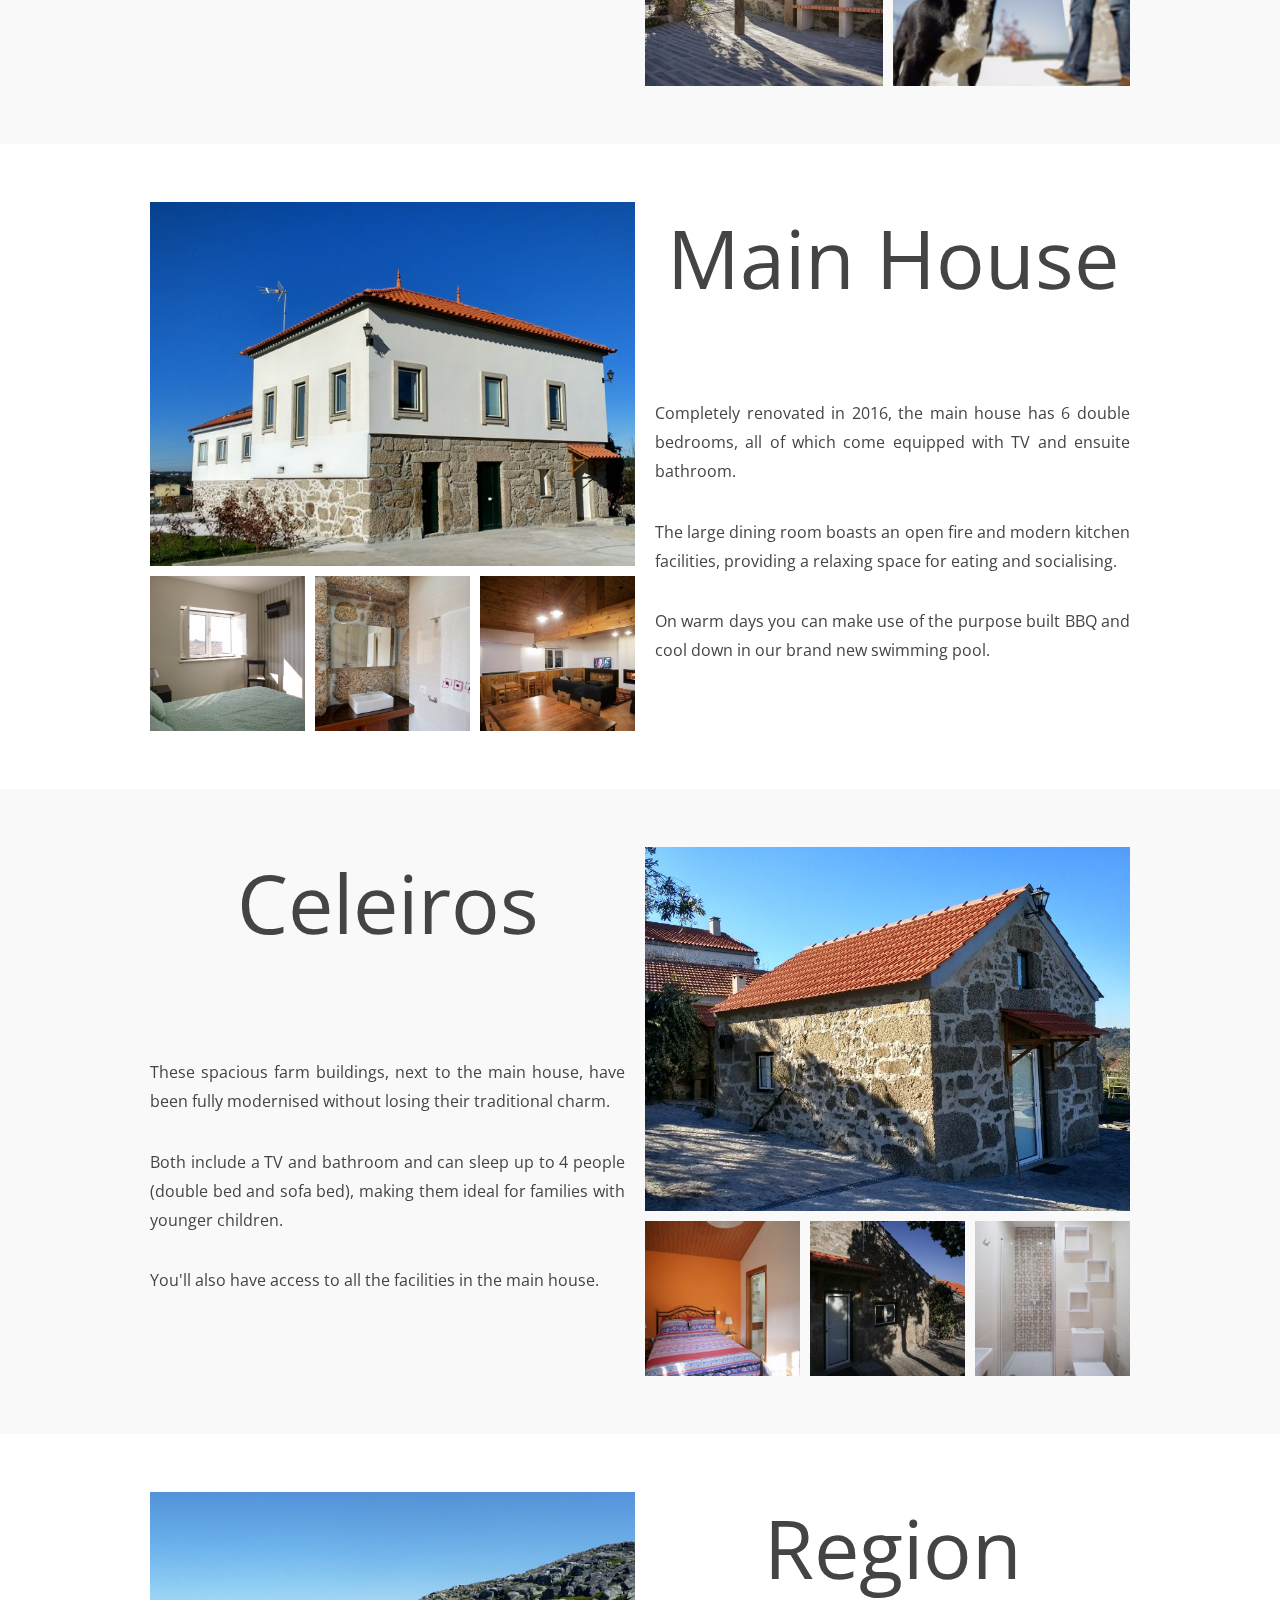
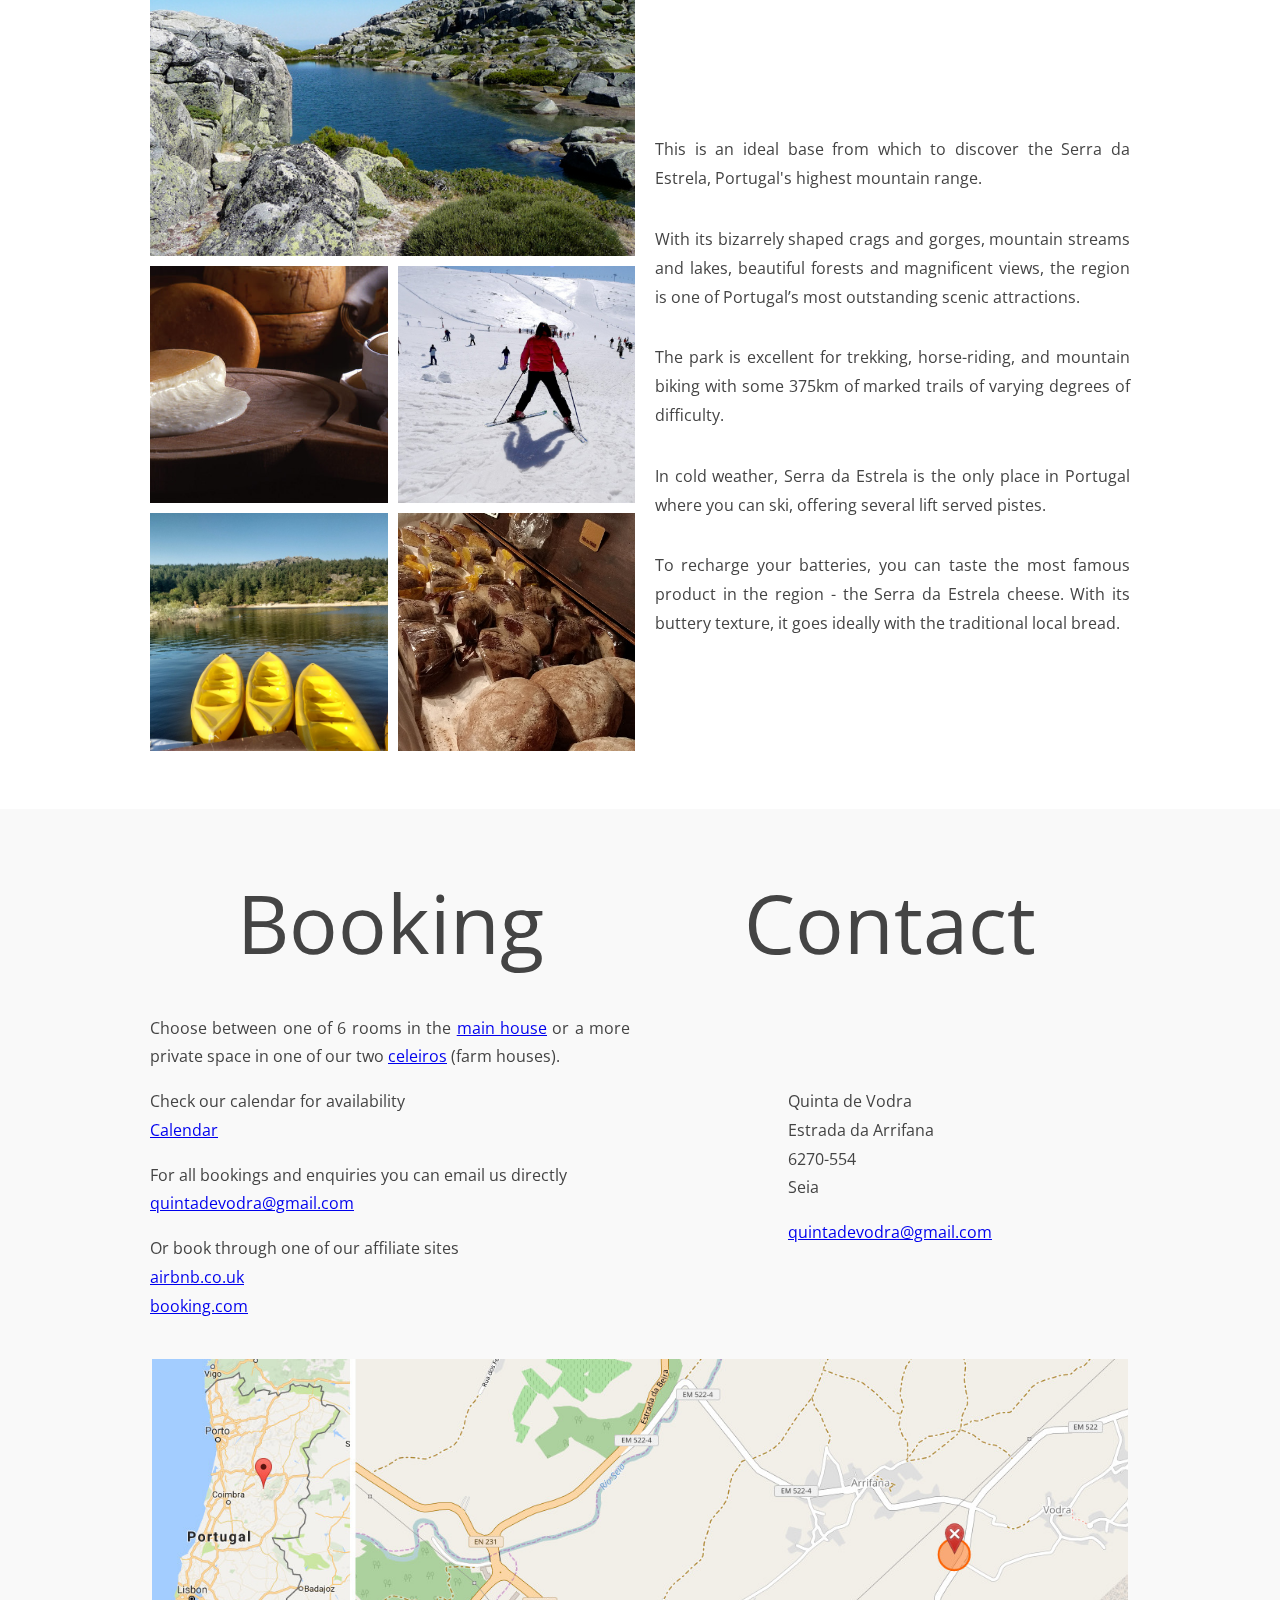
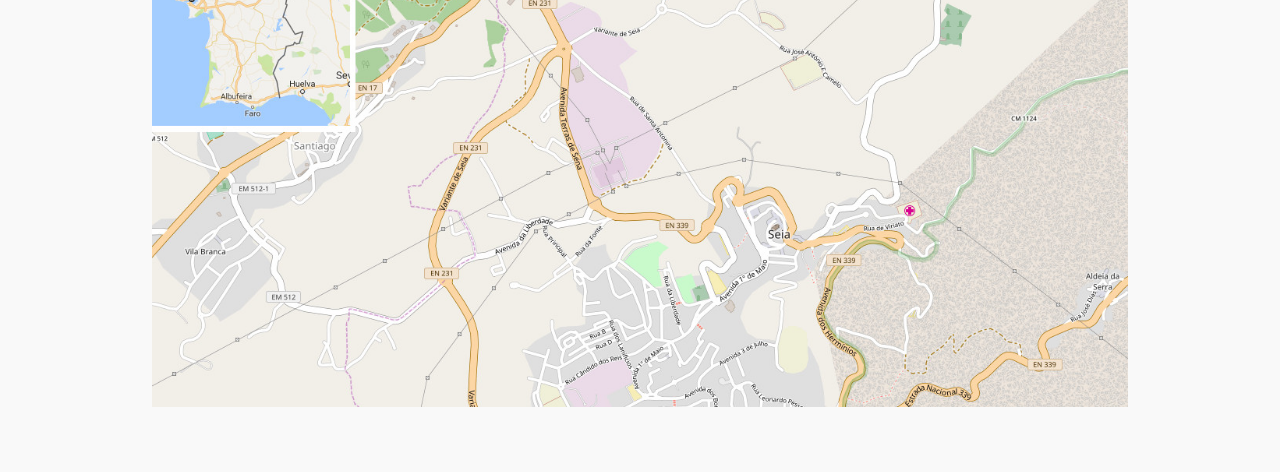
==== commit e92624a8: "added then removed airbnb icons" ====
--- a/index.html
+++ b/index.html
@@ -71,9 +71,9 @@
                         <div class="section-header">The Farm</div>
                         <div class="section-info flex-box">  
                             <p>Situated in the countryside 3km north of the town of Seia, with views across the mountains of the <a href="#region">Serra da Estrela</a>, this beautifully restored farmstead has a decidedly homely feel, that will make you not want to leave.</p>
-                            <p>Farmed by the Ferrão family over many generations, the Quinta produces a wide variety of homegrown produce whilst our small vineyard contributes grapes to the local wine cooperative.</p>
-                            <p>Take a walk around the rambling, shady grounds and you're likely to bump into snoozing cats and our friendly farm dog "Faisca".</p>
-                            <p>Whether you want to spend your days exploring the nearby mountains or just relaxing by our swimming pool, Quinta de Vodra is the ideal place to stay.</p>
+                            <p>Farmed by the Ferrão family, the Quinta produces a wide variety of homegrown produce, whilst our small vineyard contributes grapes to the local wine cooperative.</p>
+                            <p>Take a walk around the rambling, shady grounds and you're likely to bump into snoozing cats or our friendly farm dog "Faisca".</p>
+                            <p>Whether you want to relax by the swimming pool or explore the surrounding mountains, this is a place to recharge your batteries and feel at home.</p>
                         </div>
                     </div>                        
                     <div class="section-images flex-box">
@@ -123,7 +123,7 @@
                     <div class="section-content flex-box">
                         <div class="section-header">Celeiros</div>
                         <div class="section-info flex-box">
-                            <p>These spacious farm buildings have been fully modernised whilst retaining their traditional charm.</p>
+                            <p>These spacious farm buildings, next to the main house, have been fully modernised without losing their traditional charm.</p>
                             <p>Both include a TV and bathroom and can sleep up to 4 people (double bed and sofa bed), making them ideal for families with younger children.</p>
                             <p>You'll also have access to all the facilities in the main house.</p>
                         </div>                      
@@ -172,49 +172,44 @@
 
             <!-- Booking section -->
             <div id="booking">
-                <div class="section flex-box">
-                    <div class="section-content flex-box">
-                        <div class="section-header">Booking</div>
-                        <div class="section-info flex-box">
-                            <p>Choose between one of 6 rooms in the <a href="#house">main house</a> or a more private space in one of our two <a href="#celeiro">celeiros</a> (farm houses).</p>               
-                            <p>
-                                Check our calendar for availability
-                                <br/><a href="./calendar.html">Calendar</a>
-                            </p>
-                            <p>
-                                For all bookings and enquiries you can email us directly
-                                <br/><a href="mailto:quintadevodra@gmail.com?subject=Quinta de Vodra Enquiry">quintadevodra@gmail.com</a>
-                            </p>
-                            <p>
-                                Or book through one of our affiliate sites
-                                <br/><a href="https://www.airbnb.co.uk/">airbnb.co.uk</a>
-                                <br/><a href="https://www.booking.com/">booking.com</a>
-                            </p>
-                        </div>                      
-                    </div>
-                    <div class="section-images flex-box">
-
-                    </div>
-                </div>
-            </div> 
-
-            <!-- Contact section -->
-            <div id="contact">
-                <div class="section flex-box">
-                    <div class="section-content flex-box">
-                        <div class="section-header">Contact</div>
-                        <div class="section-info flex-box">
-                            <p>Quinta de Vodra<br/>Estrada da Arrifana<br/>6270-554<br/>Seia</p>
-                            <p><a href="mailto:quintadevodra@gmail.com">quintadevodra@gmail.com</a></p>
-                        </div>                      
-                    </div>
-                    <div class="section-images flex-box">
-                        <div class="map">
-                            <img src="./img/map.jpg" title="location" />
-                        </div>
-                    </div>
-                </div>
-            </div> 
+                <div class="section section-footer flex-box">
+                    <div class="section-content-footer flex-box">
+                        <div class="section-content flex-box">
+                            <div class="section-header">Booking</div>
+                            <div class="section-info section-info-centre flex-box">
+                                <div>
+                                    <p>Choose between one of 6 rooms in the <a href="#house">main house</a> or a more private space in one of our two <a href="#celeiro">celeiros</a> (farm houses).</p>               
+                                    <p>
+                                        Check our calendar for availability
+                                        <br/><a href="./calendar.html">Calendar</a>
+                                    </p>
+                                    <p>
+                                        For all bookings and enquiries you can email us directly
+                                        <br/><a href="mailto:quintadevodra@gmail.com?subject=Quinta de Vodra Enquiry">quintadevodra@gmail.com</a>
+                                    </p>
+                                    <p>
+                                        Or book through one of our affiliate sites
+                                        <br/><a href="https://www.airbnb.co.uk/">airbnb.co.uk</a>
+                                        <br/><a href="https://www.booking.com/">booking.com</a>
+                                    </p>
+                                </div>
+                            </div>                      
+                        </div>
+                        <div class="section-content flex-box">
+                            <div class="section-header">Contact</div>
+                            <div class="section-info section-info-centre flex-box">
+                                <div>
+                                    <p>Quinta de Vodra<br/>Estrada da Arrifana<br/>6270-554<br/>Seia</p>
+                                    <p><a href="mailto:quintadevodra@gmail.com">quintadevodra@gmail.com</a></p>
+                                </div>
+                            </div>                      
+                        </div>                  
+                    </div>
+                    <div class="map">
+                        <img src="./img/map.jpg" title="location" />
+                    </div>
+                </div>
+            </div>  
 
         </div>   
 
--- a/css/main.css
+++ b/css/main.css
@@ -187,6 +187,15 @@
     margin:10px;
     text-align: justify;
     line-height:1.8rem;
+}
+.section-content-footer
+{
+    flex-flow: row wrap;
+    justify-content: space-around;
+}
+.section-info-centre
+{   
+    align-items:center;
 }
 
 /* Centered background images */
@@ -372,6 +381,10 @@
     {
         margin:5px;
     }
+    .section-footer
+    {
+        flex-flow: column nowrap;
+    }
     .map
     {
         padding:10px;
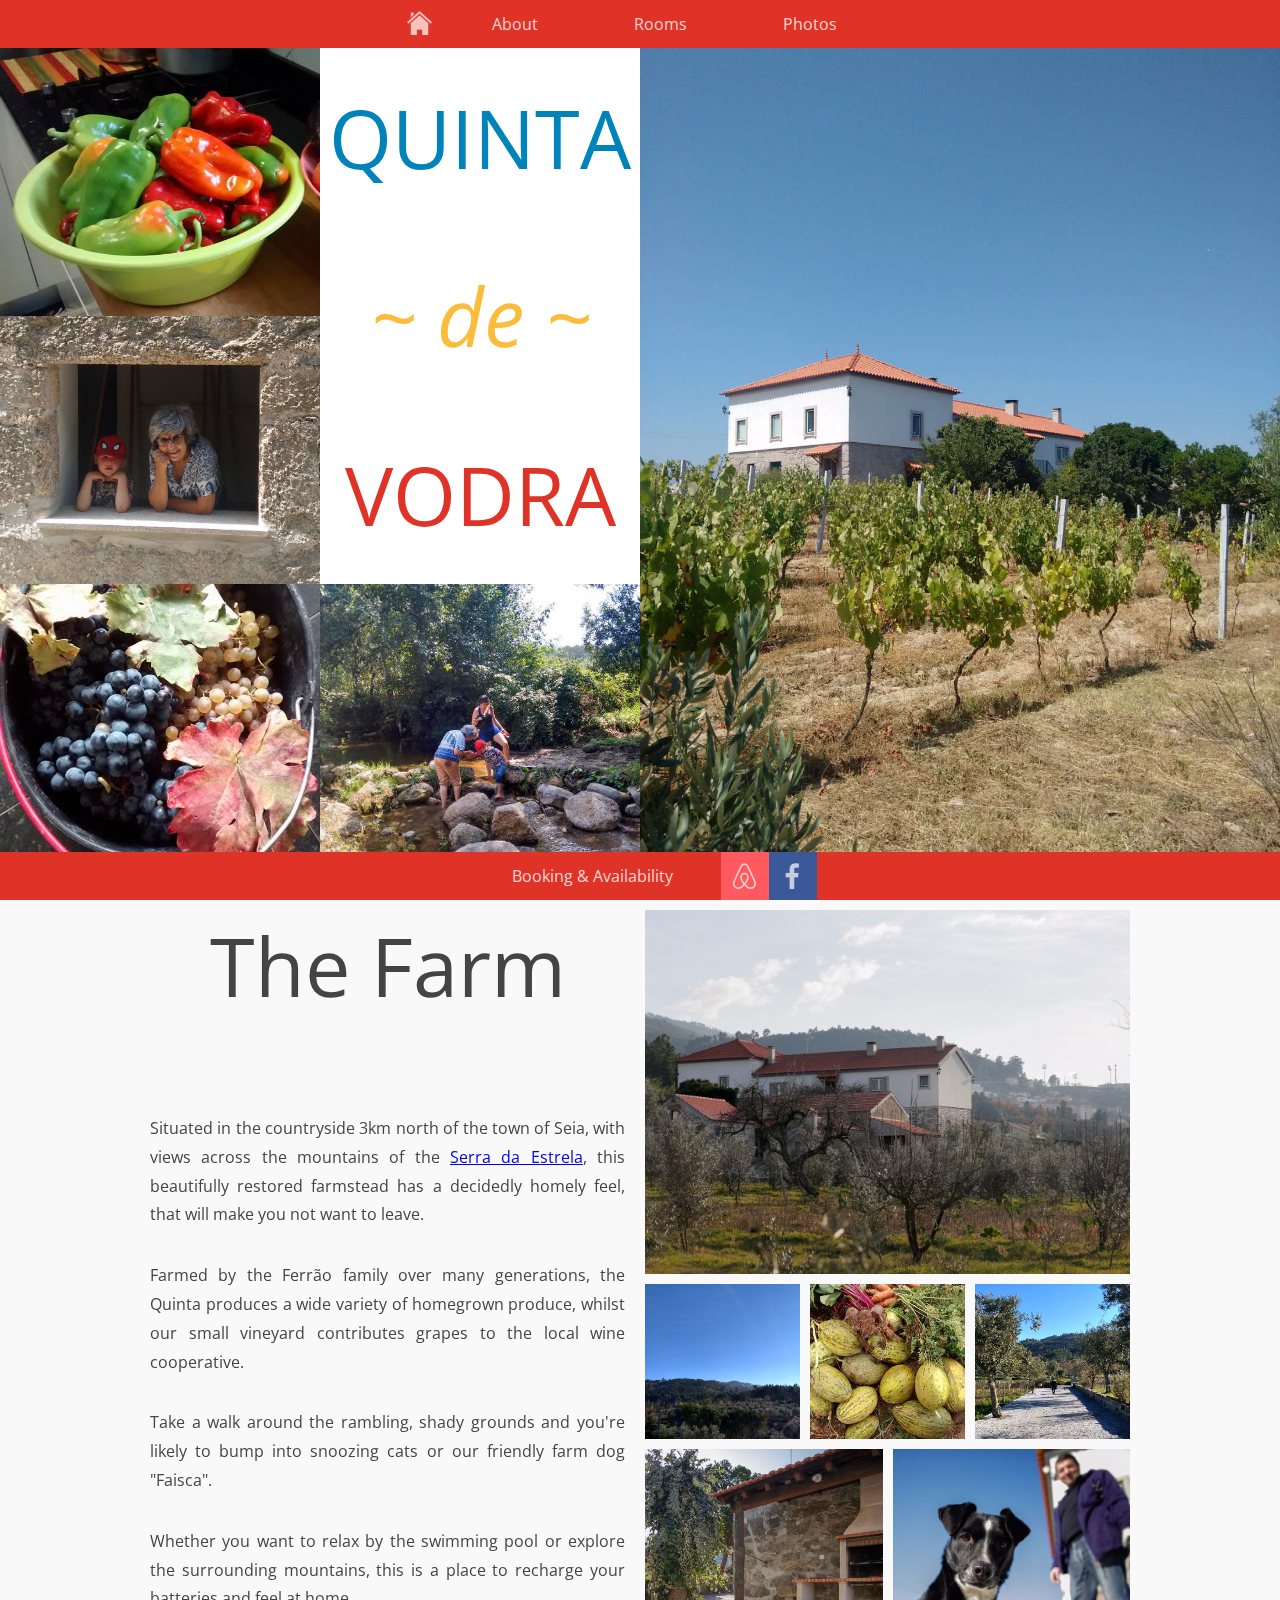
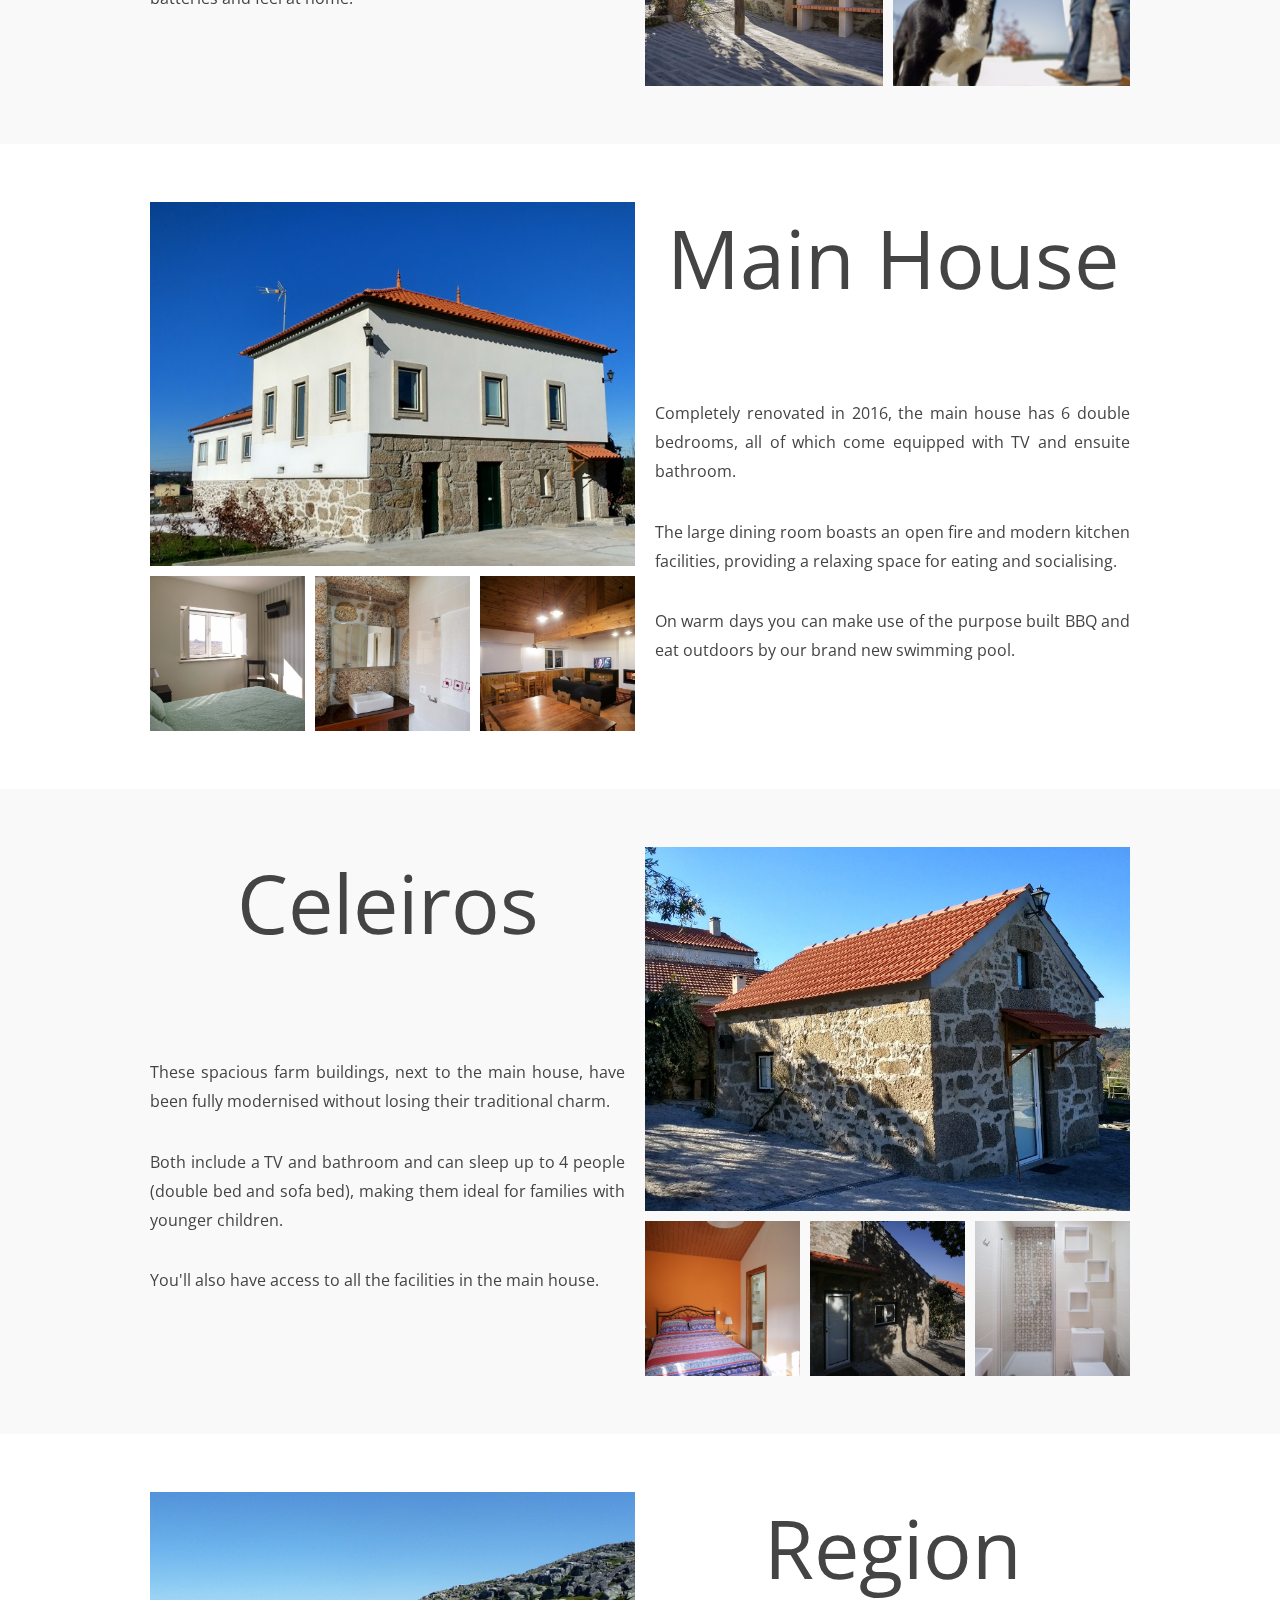
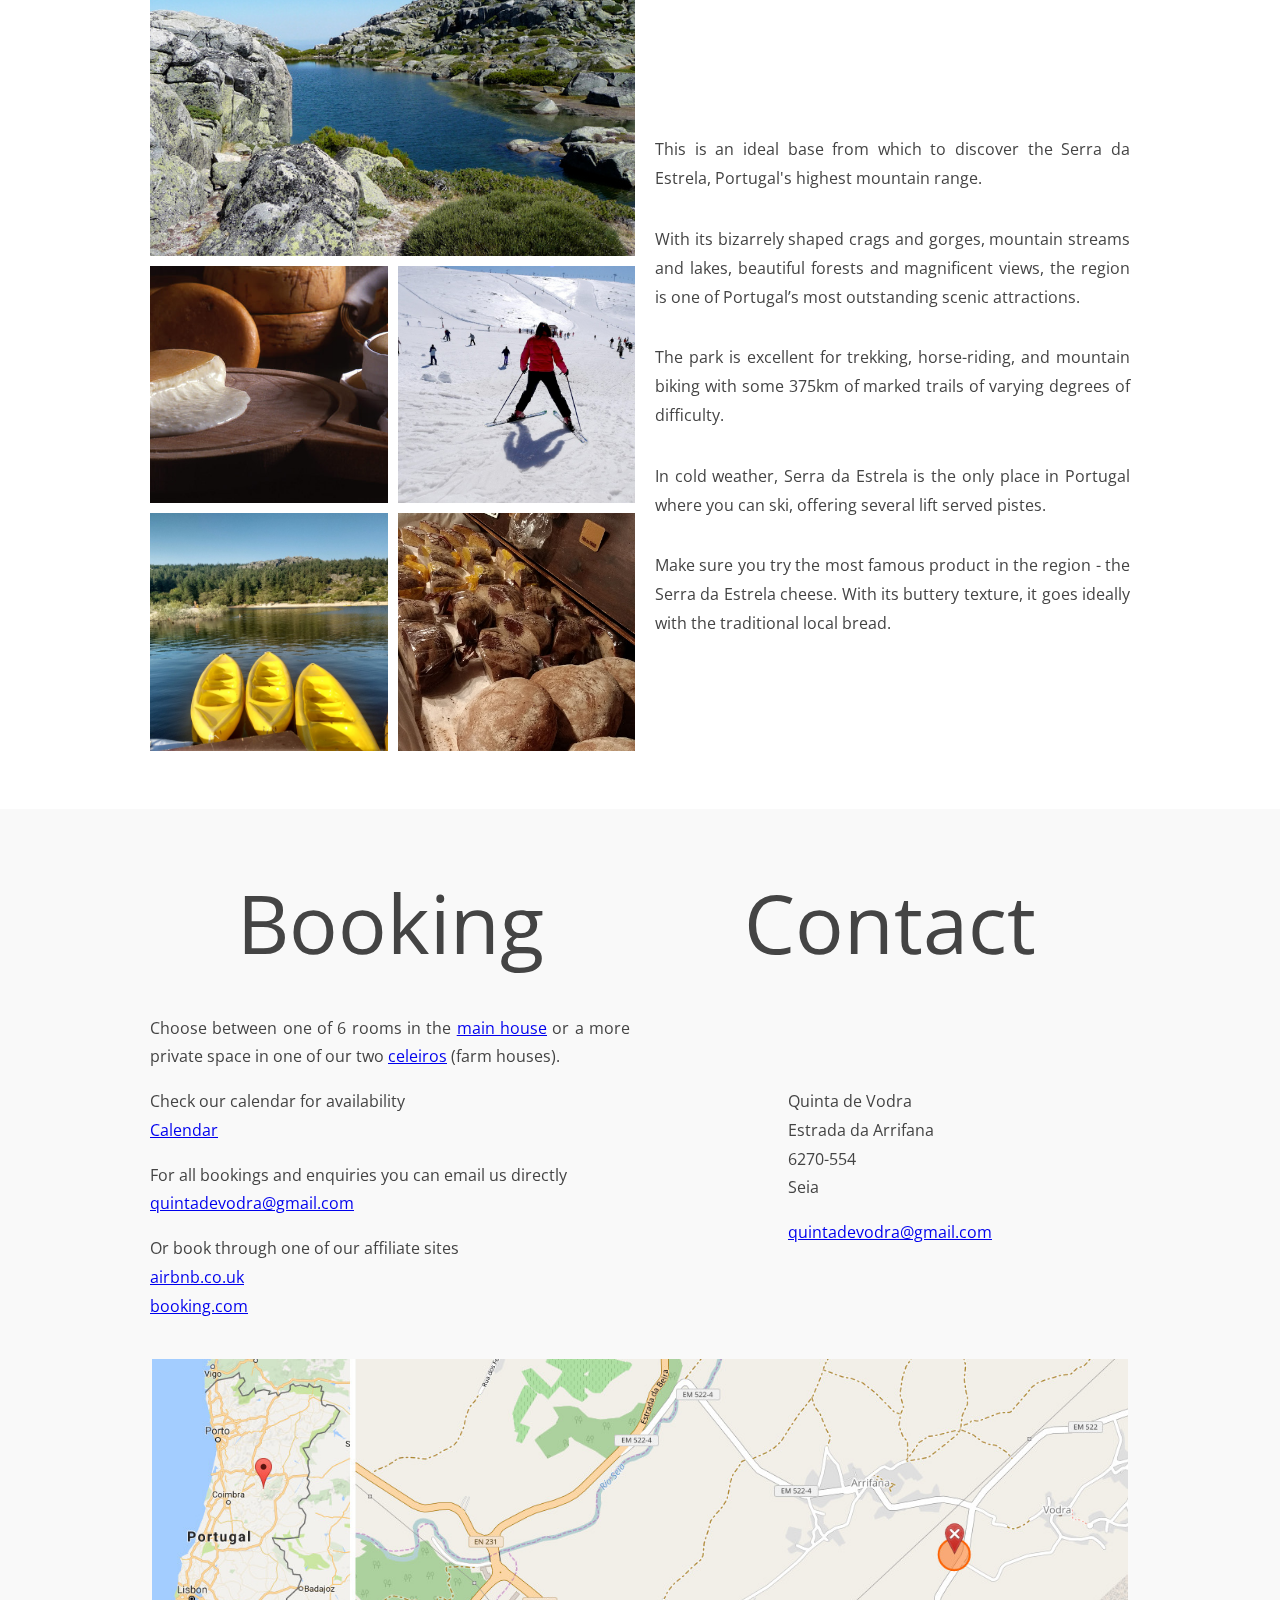
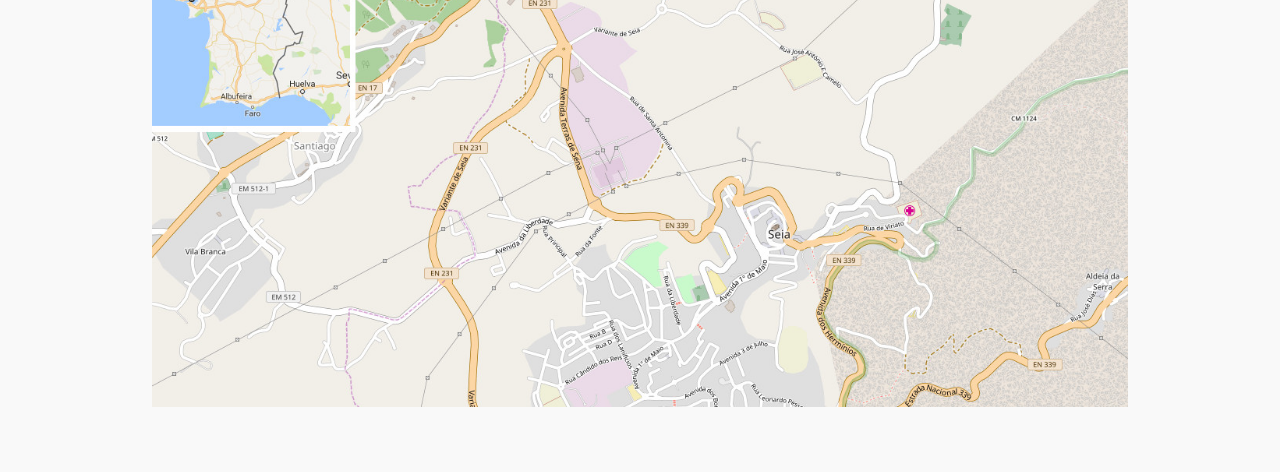
==== commit df141c30: "update text in basic.html" ====
--- a/index.html
+++ b/index.html
@@ -71,7 +71,7 @@
                         <div class="section-header">The Farm</div>
                         <div class="section-info flex-box">  
                             <p>Situated in the countryside 3km north of the town of Seia, with views across the mountains of the <a href="#region">Serra da Estrela</a>, this beautifully restored farmstead has a decidedly homely feel, that will make you not want to leave.</p>
-                            <p>Farmed by the Ferrão family, the Quinta produces a wide variety of homegrown produce, whilst our small vineyard contributes grapes to the local wine cooperative.</p>
+                            <p>Farmed by the Ferrão family over many generations, the Quinta produces a wide variety of homegrown produce, whilst our small vineyard contributes grapes to the local wine cooperative.</p>
                             <p>Take a walk around the rambling, shady grounds and you're likely to bump into snoozing cats or our friendly farm dog "Faisca".</p>
                             <p>Whether you want to relax by the swimming pool or explore the surrounding mountains, this is a place to recharge your batteries and feel at home.</p>
                         </div>
@@ -101,7 +101,7 @@
                         <div class="section-info flex-box">                          
                             <p>Completely renovated in 2016, the main house has 6 double bedrooms, all of which come equipped with TV and ensuite bathroom.</p>
                             <p>The large dining room boasts an open fire and modern kitchen facilities, providing a relaxing space for eating and socialising.</p>
-                            <p>On warm days you can make use of the purpose built BBQ and cool down in our brand new swimming pool.</p>
+                            <p>On warm days you can make use of the purpose built BBQ and eat outdoors by our brand new swimming pool.</p>
                         </div>   
                     </div>        
                     <div class="section-images flex-box">
@@ -151,7 +151,7 @@
                             <p>With its bizarrely shaped crags and gorges, mountain streams and lakes, beautiful forests and magnificent views, the region is one of Portugal’s most outstanding scenic attractions.</p>
                             <p>The park is excellent for trekking, horse-riding, and mountain biking with some 375km of marked trails of varying degrees of difficulty.</p> 
                             <p>In cold weather, Serra da Estrela is the only place in Portugal where you can ski, offering several lift served pistes.</p>
-                            <p>To recharge your batteries, you can taste the most famous product in the region - the Serra da Estrela cheese. With its buttery texture, it goes ideally with the traditional local bread.</p>
+                            <p>Make sure you try the most famous product in the region - the Serra da Estrela cheese. With its buttery texture, it goes ideally with the traditional local bread.</p>
                         </div>                      
                     </div>
                     <div class="section-images flex-box">
